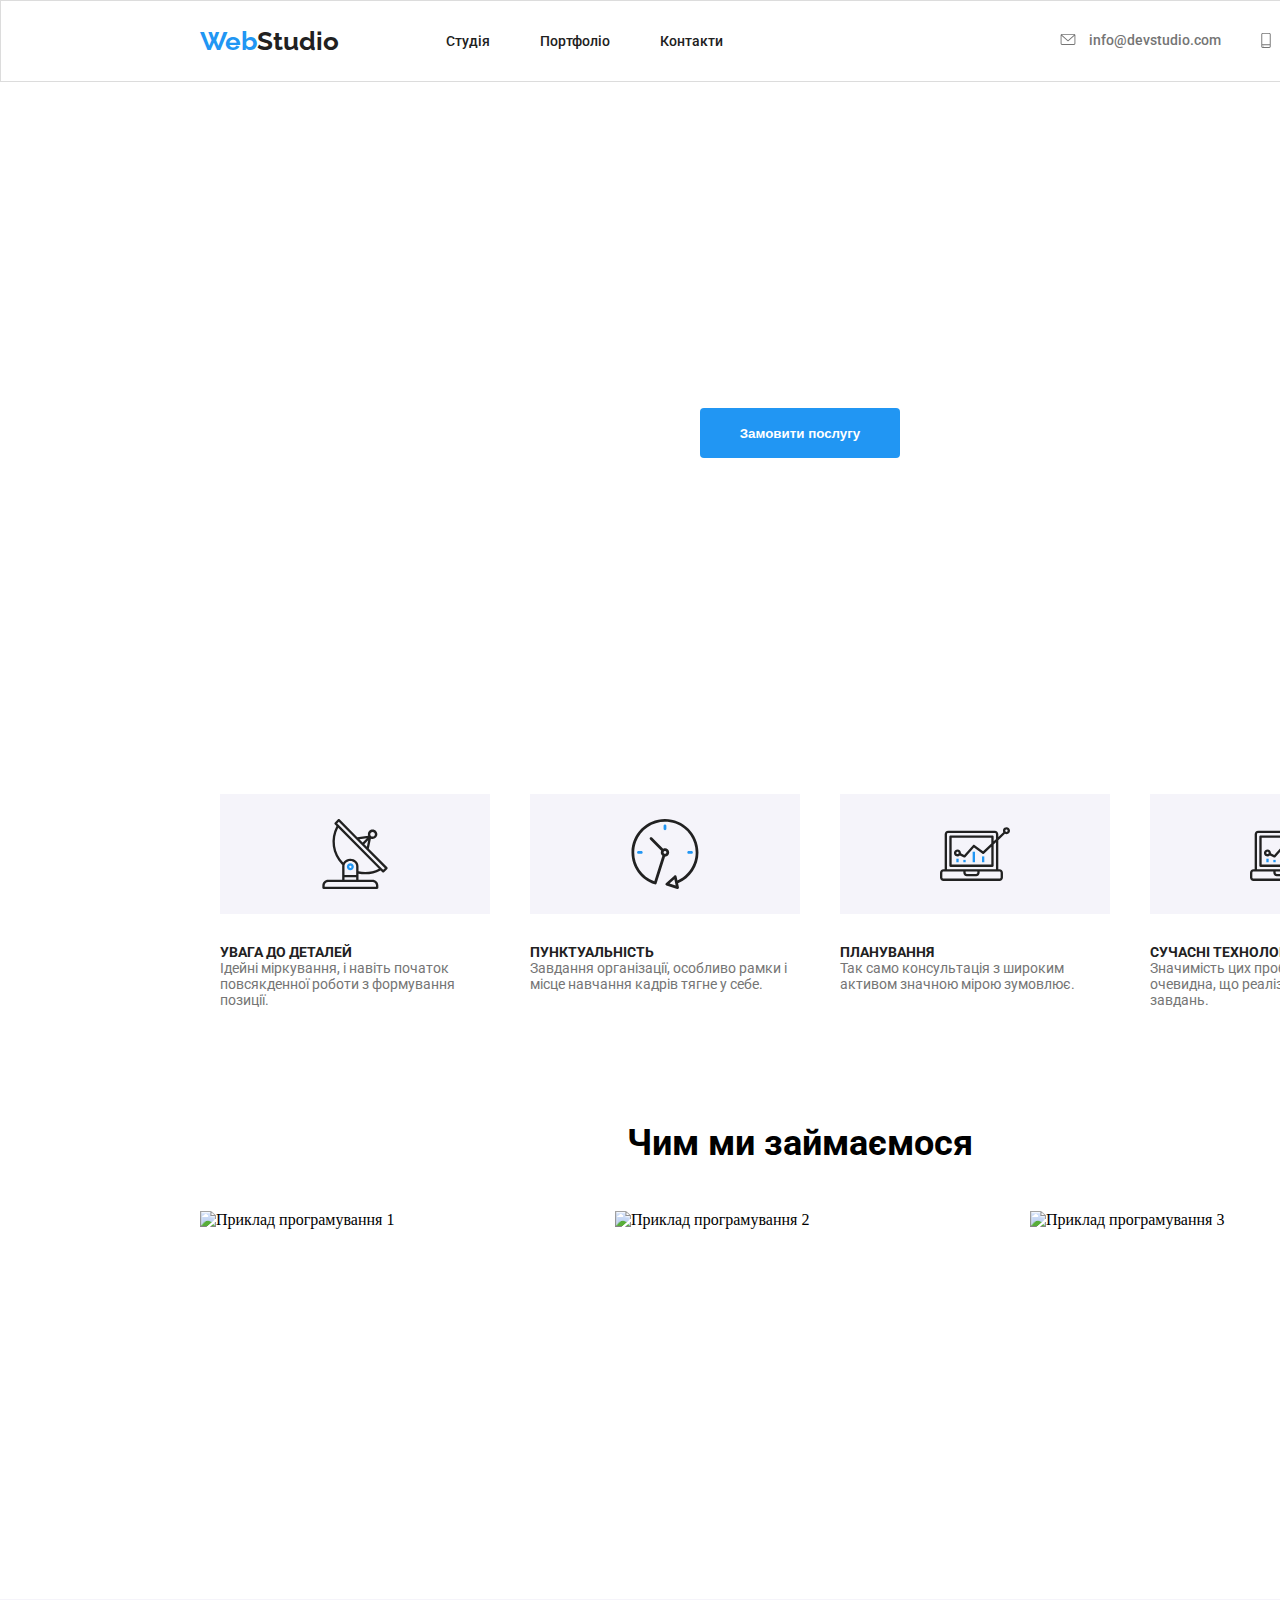
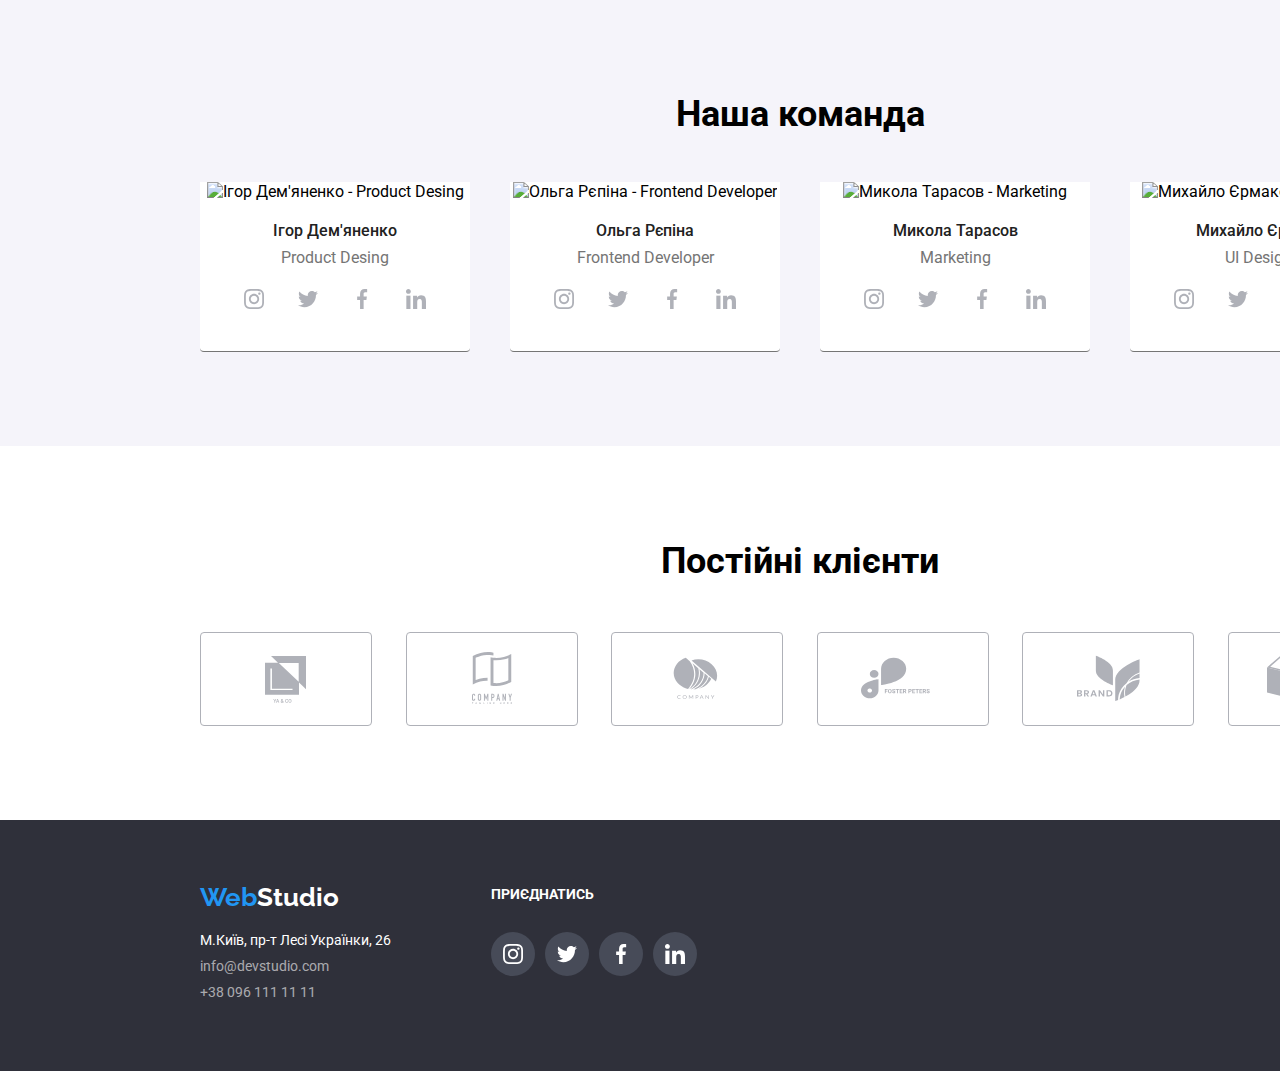
==== index.html @ a442bfc6 "add svg icon" ====
<!DOCTYPE html>
<html lang="en">
<head>
    <meta charset="UTF-8">
    <meta name="viewport" content="width=device-width, initial-scale=1.0">
    <link rel="stylesheet" href="./css/style.css">
    <title>Головна</title>
</head>
<body>
    <header>
        <div class="container">
            <a href="./index.html" class="logo">
                <span>Web</span>Studio
            </a>
            <nav class="nav">
                <ul >
                    <li>
                        <a href="./index.html">Студія</a>
                    </li>
                    <li>
                        <a href="./portfolio.html">Портфоліо</a>
                    </li>
                    <li>
                        <a href="#">Контакти</a>
                    </li>
                </ul>
            </nav>
            <ul class="contact">
                <li>
                    <a href="mailto:info@devstudio.com">
                        <img src="./images/contact/email.svg" alt="email" class="email">
                        info@devstudio.com</a>
                </li>
                <li>
                    <a href="tel:+380961111111">
                    <img src="./images/contact/smartphone.svg" alt="smartphone" class="phone">
                    +38 096 111 11 11</a></li>
            </ul>
        </div>
    </header>
    <main>
        <section class="section head">
            <div class="container">
                <h1>ЕФЕКТИВНІ РІШЕННЯ ДЛЯ ВАШОГО БІЗНЕСУ</h1>
                <button type="button" aria-label="Замовити послугу" class="button">Замовити послугу</button>
            </div>
        </section>
        <section class="info section">
            <div class="features container">
                <ul>
                    <li>
                        <div class="future-img">
                            <img src="./images/feature/antenna.svg" alt="antenna">
                        </div>
                        <h3>УВАГА ДО ДЕТАЛЕЙ</h3>
                        <p>Ідейні міркування, і навіть початок повсякденної роботи з формування позиції.</p>
                    </li>
                    <li>
                        <div class="future-img">
                            <img src="./images/feature/clock.svg" alt="clock">
                        </div>
                        <h3>ПУНКТУАЛЬНІСТЬ</h3>
                        <p>Завдання організації, особливо рамки і місце навчання кадрів тягне у себе.</p>
                    </li>
                    <li>
                        <div class="future-img">
                            <img src="./images/feature/diagram.svg" alt="diagram">
                        </div>
                        <h3>ПЛАНУВАННЯ</h3>
                        <p>Так само консультація з широким активом значною мірою зумовлює.</p>
                    </li>
                    <li>
                        <div class="future-img">
                            <img src="./images/feature/diagram.svg" alt="diagram">
                        </div>
                        <h3>СУЧАСНІ ТЕХНОЛОГІЇ</h3>
                        <p>Значимість цих проблем настільки очевидна, що реалізація планових завдань.</p>
                    </li>
                </ul>
            </div>
            <h2 class="images-h2">Чим ми займаємося</h2>
            <div class="container images">
                <img src="./images/programing/image1.png" alt="Приклад програмування 1" width="300px">
                <img src="./images/programing/image2.png" alt="Приклад програмування 2" width="300px">
                <img src="./images/programing/image3.png" alt="Приклад програмування 3" width="300px">  
            </div>
        </section>
        <section class="team section">
            <h2>Наша команда</h2>
            <div class="cart container">
                <article>
                    <img src="./images/staff/image1.png" alt="Ігор Дем'яненко - Product Desing" width="150px">
                    <div class="backdown">
                        <h3>Ігор Дем'яненко</h3>
                        <p>Product Desing</p>
                        <div class="social">
                            <a href="#"><img src="./images/social/instagram.svg" alt="instagram"></a>
                            <a href="#"><img src="./images/social/twitter.svg" alt="twitter"></a>
                            <a href="#"><img src="./images/social/facebook.svg" alt="facebook"></a>
                            <a href="#"><img src="./images/social/linkedin.svg" alt="linkedin"></a>
                        </div>
                    </div>
                </article>
                <article>
                    <img src="./images/staff/image2.png" alt="Ольга Рєпіна - Frontend Developer" width="150px">
                    <div class="backdown">
                        <h3>Ольга Рєпіна</h3>
                        <p>Frontend Developer</p>
                        <div class="social">
                            <a href="#"><img src="./images/social/instagram.svg" alt="instagram"></a>
                            <a href="#"><img src="./images/social/twitter.svg" alt="twitter"></a>
                            <a href="#"><img src="./images/social/facebook.svg" alt="facebook"></a>
                            <a href="#"><img src="./images/social/linkedin.svg" alt="linkedin"></a>
                        </div>
                    </div>
                </article>
                <article>
                    <img src="./images/staff/image3.png" alt="Микола Тарасов - Marketing" width="150px">
                    <div class="backdown">
                        <h3>Микола Тарасов</h3>
                        <p>Marketing</p>
                        <div class="social">
                            <a href="#"><img src="./images/social/instagram.svg" alt="instagram"></a>
                            <a href="#"><img src="./images/social/twitter.svg" alt="twitter"></a>
                            <a href="#"><img src="./images/social/facebook.svg" alt="facebook"></a>
                            <a href="#"><img src="./images/social/linkedin.svg" alt="linkedin"></a>
                        </div>
                    </div>
                </article>
                <article>
                    <img src="./images/staff/image4.png" alt="Михайло Єрмаков - UI Designer" width="150px">
                    <div class="backdown">
                        <h3>Михайло Єрмаков</h3>
                        <p>UI Designer</p>
                        <div class="social">
                            <a href="#"><img src="./images/social/instagram.svg" alt="instagram"></a>
                            <a href="#"><img src="./images/social/twitter.svg" alt="twitter"></a>
                            <a href="#"><img src="./images/social/facebook.svg" alt="facebook"></a>
                            <a href="#"><img src="./images/social/linkedin.svg" alt="linkedin"></a>
                        </div>
                    </div>
                </article>
            </div>
        </section>    
        <section class="section">
            <div class="container regular-customer">
                <h2>Постійні клієнти</h2>
                <div class="regular-customer-img">
                    <img src="./images/regular-customer/Logo1.svg" alt="logo 1">
                    <img src="./images/regular-customer/Logo2.svg" alt="logo 2">
                    <img src="./images/regular-customer/Logo3.svg" alt="logo 3">
                    <img src="./images/regular-customer/Logo4.svg" alt="logo 4">
                    <img src="./images/regular-customer/Logo5.svg" alt="logo 5">
                    <img src="./images/regular-customer/Logo6.svg" alt="logo 6">
                </div>
            </div>
        </section>
    </main>
    <footer>
        <div class="container footer-info f-flex">
            <div class="address">
                <div class="full-logo">
                    <a href="#" class="logo">
                        <span>Web</span>Studio
                    </a>
                </div>
                <div class="footer-contact">
                    <address>
                        <p>М.Київ, пр-т Лесі Українки, 26</p>
                    </address>
                    <p><a href="mailto:info@devstudio.com">info@devstudio.com</a></p>
                    <p><a href="tel:+380961111111">+38 096 111 11 11</a></p>
                </div>
            </div>
            <div class="f-social">
                <h3>ПРИЄДНАТИСЬ</h3>
                <div class="f-social-img">
                    <a href="#"><img src="./images/social/instagram.svg" alt="instagram"></a>
                    <a href="#"><img src="./images/social/twitter.svg" alt="twitter"></a>
                    <a href="#"><img src="./images/social/facebook.svg" alt="facebook"></a>
                    <a href="#"><img src="./images/social/linkedin.svg" alt="linkedin"></a>
                </div>
            </div>
        </div>
    </footer>
</body>
</html>
---- css/style.css ----
@import url('https://fonts.googleapis.com/css2?family=Raleway:ital,wght@0,100..900;1,100..900&display=swap');
@import url('https://fonts.googleapis.com/css2?family=Raleway:ital,wght@0,100..900;1,100..900&family=Roboto:ital,wght@0,100;0,300;0,400;0,500;0,700;0,900;1,100;1,300;1,400;1,500;1,700;1,900&display=swap');

* {
    margin: 0;
}

body {
    width: 1600px;
}


.container {
    max-width: 1200px;
    padding-left: 15px;
    padding-right: 15px;
    margin-left: auto;
    margin-right: auto;
}

.section {
    padding: 94px 0;
}

header {
    border: 1px solid gainsboro;
}

header .container {
    display: flex;
    height: 80px;
    align-items: center;
    justify-content: space-between;
}

header ul {
    list-style: none;
    display: flex;
}

.logo {
    font-size: 26px;
    font-family: Raleway;
    font-weight: 700;
    color: #212121;
}

.logo span {
    color: #2196F3;
}

header a, .logo, footer a {
    text-decoration: none;
}

.nav {
    margin-right: 100px;
}

.nav, .contact {
    font-family: Roboto;
    font-weight: 500;
    font-size: 14px;
}

.nav ul {
    padding: 0;
}

.nav li {
    margin-right: 50px;
}

.nav a {
   color: #212121;
}

.nav a:hover, .contact a:hover {
    color: #2196F3;
}

.contact li {
    margin-left: 40px;
}

.contact a {
    color: #757575;
}

.email {
    width: 16px;
    height: 12px;
}

.phone {
    width: 10px;
    height: 16px;
}

.contact a img {
    margin-right: 10px;
}

.contact a:hover img {
    filter: invert(42%) sepia(100%) saturate(620%) hue-rotate(183deg) brightness(96%) contrast(92%);
}


.head {
    font-family: Roboto;
    color: #FFFFFF;
    display: flex;
    text-align: center;
    justify-content: center;
    padding: 188px;
    background-image: url('/Trotsiuk-Andriy-IPZ-33/images/bg/bg-header.svg');
    background-size: cover; /* Або contain, щоб підлаштувати зображення під контейнер */
    background-position: center; /* Вирівнювання фону по центру */
    background-repeat: no-repeat; /* Щоб зображення не повторювалося */
}

.future-img {
    display: flex;
    background-color: #F5F4FA;
    width: 270px;
    height: 120px;
    justify-content: center;
    align-items: center;
    margin-bottom: 30px;
}

.future-img img {
    width: 70px;
    height: 70px;
}

.head h1 {
    font-size: 44px;
    font-weight: 900;
    padding: 0 240px;
}

.button {
    background-color: #2196F3;
    color: #FFFFFF;
    border: 0;
    border-radius: 4px;
    width: 200px;
    height: 50px;
    padding: 10px;
    font-weight: 700;
    margin: 34px 0;
}

.features {
    padding-bottom: 94px;
    font-family: Roboto;
}

.features h3 {
    font-weight: 700;
    font-size: 14px;
    color: #212121;
}

.features p {
    font-weight: 400;
    font-size: 14px;
    color: #757575;
}

.features ul {
    display: flex;
    justify-content: space-between;
    padding: 0;
}

.features li {
    margin: 20px;
}

.features li {
    list-style: none;
}

.images {
    display: flex;
    justify-content: space-between;
    padding: 0 40px;
}
.images img {
    width: 370px;
    height: 294px;
}

.images-h2, .team h2 {
    text-align: center;
    font-family: Roboto;
    font-weight: 700;
    font-size: 36px;
    margin-bottom: 47px;
}

.team {
    background-color: #F5F4FA; 
}

.team h2 {
    padding-bottom: px;
}

.cart {
    font-family: Roboto;
    font-size: 16px;
    display: flex;
    justify-content: space-between;
}

.cart article {
    border-bottom: 1px solid #757575;
    width: 270px;
    text-align: center;
    font-family: 'Roboto';
    background: #FFFFFF;
    border-radius:  0 0 4px 4px;
}

.cart img {
    width: 270px;
    height: 260px;
}

.cart h3 {
    font-weight: 500;
    font-size: 16px;
    color: #212121;
    padding-bottom: 8px;
}

.cart p {
    font-size: 16px;
    color: #757575;
    font-weight: 400;
}

.cart .backdown {
    padding: 20px;
}

.social {
    display: flex;
    gap: 10px; /* Відстань між іконками */
    justify-content: center; /* Вирівнювання по центру */
    align-items: center; /* Вирівнювання по вертикалі */
    margin: 10px 0; /* Відступ зверху */
}

.social a {
    display: inline-block;
    width: 44px; /* Ширина іконки */
    height: 44px; /* Висота іконки */
    border-radius: 50%; /* Закруглені кути для круглої форми */
    display: flex;
    justify-content: center;
    align-items: center;
}

.social a img {
    width: 20px; 
    height: 20px;
}

.social a:hover {
    background-color: #007acc; /* Зміна кольору фону при наведенні */
    opacity: 0.8; /* Прозорість при наведенні */
}

.social a:hover img {
    filter: brightness(0) invert(1);
}


.regular-customer h2 {
    text-align: center;
    font-size: 36px;
    font-family: Roboto;
    font-weight: 700;
    margin-bottom: 50px;
}

.regular-customer-img {
    display: flex;
    justify-content: space-between;
}

.regular-customer-img img:hover {
    border: 1px solid #2196F3;
    filter: invert(42%) sepia(100%) saturate(620%) hue-rotate(183deg) brightness(96%) contrast(92%);
}

.regular-customer-img img {
    width: 106px;
    height: 60px;
    padding: 16px 32px;
    border: 1px solid #AFB1B8;
    border-radius: 4px;
}

.p-main .filters {
    display: flex;
    justify-content: center;
    padding-bottom: 34px;
}


.p-main .container article img {
    width: 370px;
    height: 294px;
}

.p-main .container article {
    border: 1px solid black;
    width: 370px;
    height: 404px;
    font-family: 'Roboto';

}

.text-cont h3 {
    font-weight: 700;
    font-size: 18px;
    color: #212121;
    padding: 9px 0;
}

.text-cont p {
    font-weight: 400;
    font-size: 16px;
    color: #757575;
    padding: 7px 0;
}


.text-cont {
    padding: 18px;
    justify-content: center;
}


.p-main .section {
    display: grid;
    grid-template-columns: repeat(3, 1fr); /* 3 колонки */
    gap: 20px;
    padding: 10px; /* Відстань між елементами */
}

 .p-main .section article {
    background-color: #FFFFFF;
    border: 1px solid #ccc; /* Рамка для елементів */
    text-align: center; /* Центрування тексту */
    margin-top: 10px;
}

.filters button {
    font-family: 'Roboto';
    font-size: 16px;
    font-weight: 500;
    padding: 7px 20px;
    background-color: #F5F4FA;
    border-radius: 4px;
    cursor: pointer;
    border: 0px;
    margin: 0 8px;
}

.filters button:hover {
    background-color: #2196F3;
    color: #FFFFFF;
}

.p-main {
    padding: 94px 0;
}


footer {
    font-family: Roboto;
    background-color: #2F303A;
    height: 211px;
    padding: 20px 0;
}

footer .logo {
    color: #FFFFFF;
}

.full-logo {
    padding-bottom: 20px;
}

.footer-contact a, .footer-contact p {
    text-decoration: none;
    font-size: 14px;
    font-family: 'Roboto';
    font-weight: 400;
    font-style: normal;
}

.footer-contact p {
    color: #FFFFFF;
    padding-bottom: 10px;
}

.footer-contact a {
    color: #FFFFFF99;
    padding-bottom: 10px;
}

.footer-info {
    height: 100%;
    display: flex;
    flex-direction: row; /* Зміна на горизонтальне вирівнювання */
    align-items: center; /* Вирівнювання по вертикалі */
}

.address {
    display: flex;
    flex-direction: column;
    justify-content: center;
}

.f-social {
    margin-left: 100px;
}

.f-social h3 {
    color: #FFFFFF;
    font-family: Roboto;
    font-weight: 700;
    font-size: 14px;
}

.f-social-img {
    margin-left: 100px;
    display: flex;
    gap: 10px;
    margin: 10px 0;
    margin: 30px 0;
}

.f-social-img a {
    display: inline-block;
    width: 44px;
    height: 44px;
    border-radius: 50%;
    display: flex;
    justify-content: center;
    align-items: center;
    background-color: #474b58;
}

.f-social-img img {
    filter: brightness(0) invert(1);
}

.f-social-img a:hover {
    background-color: #2196F3;
}



/* #2196F3 */
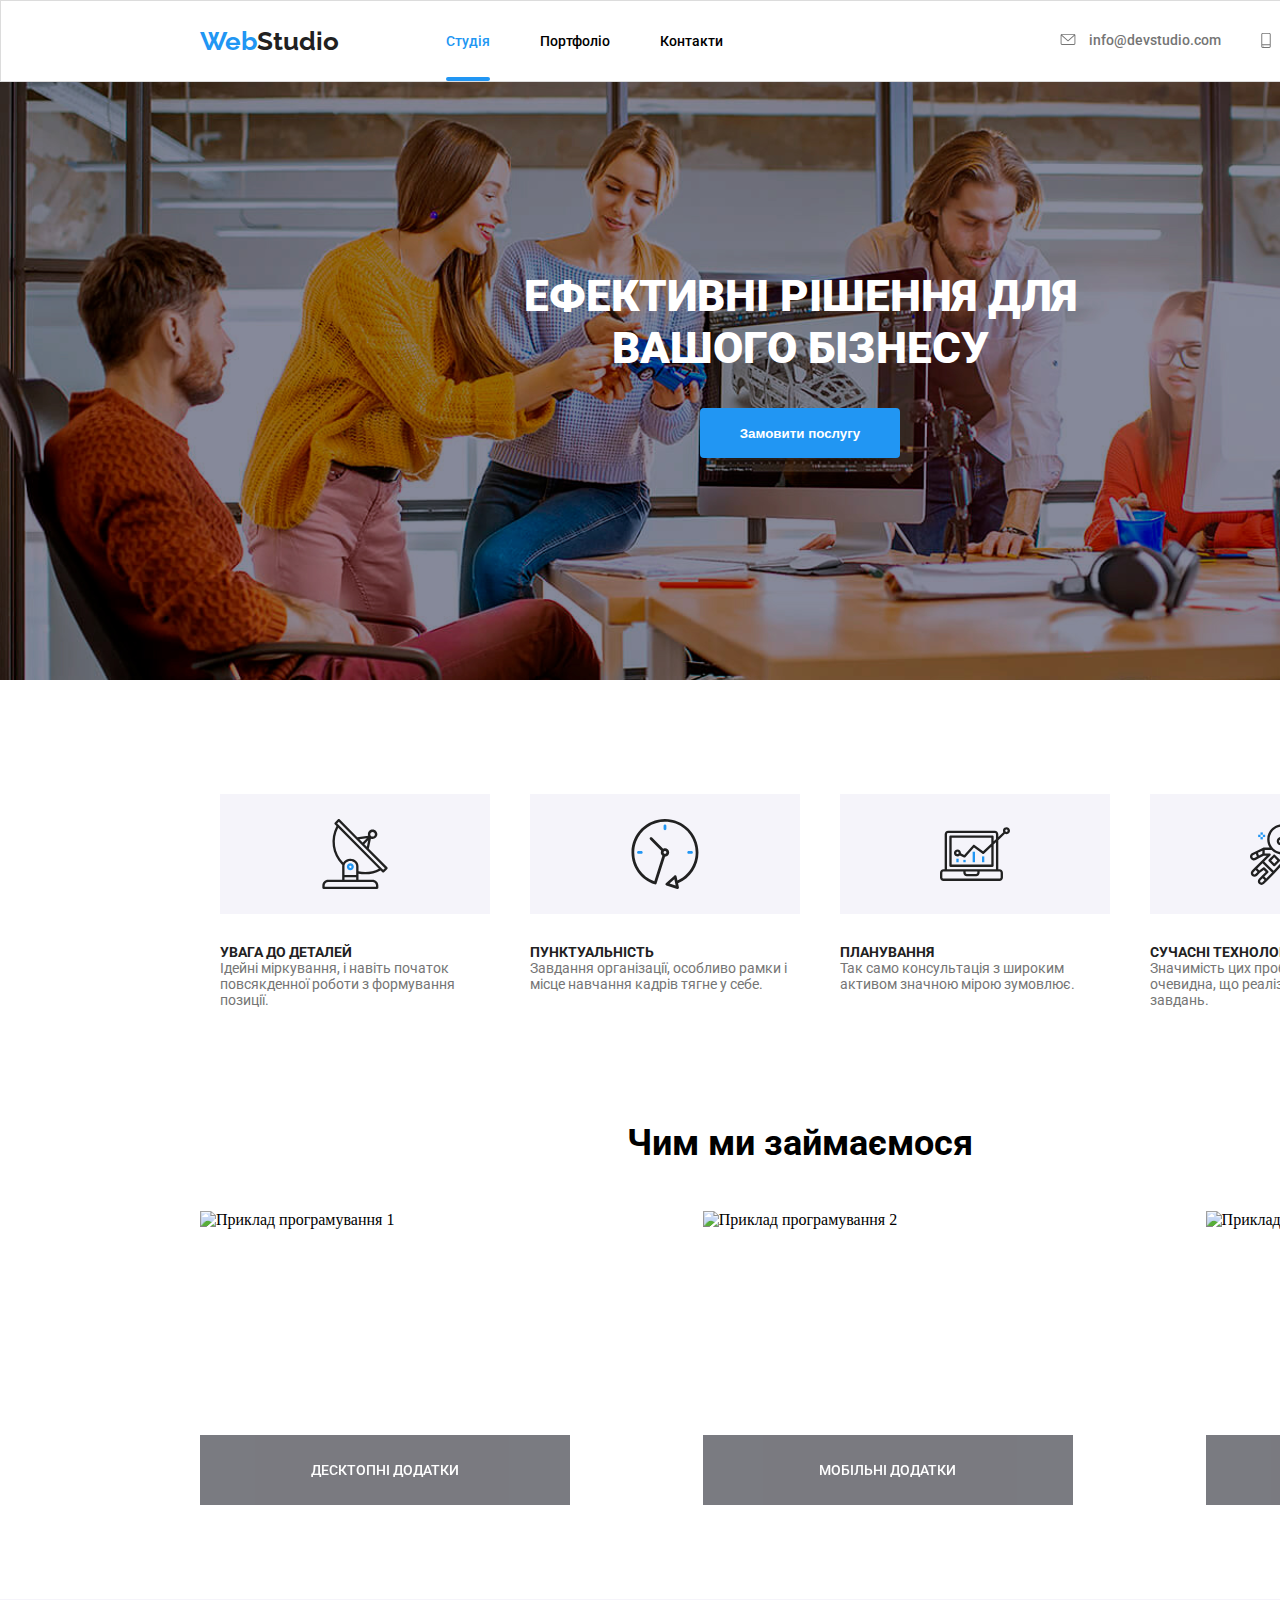
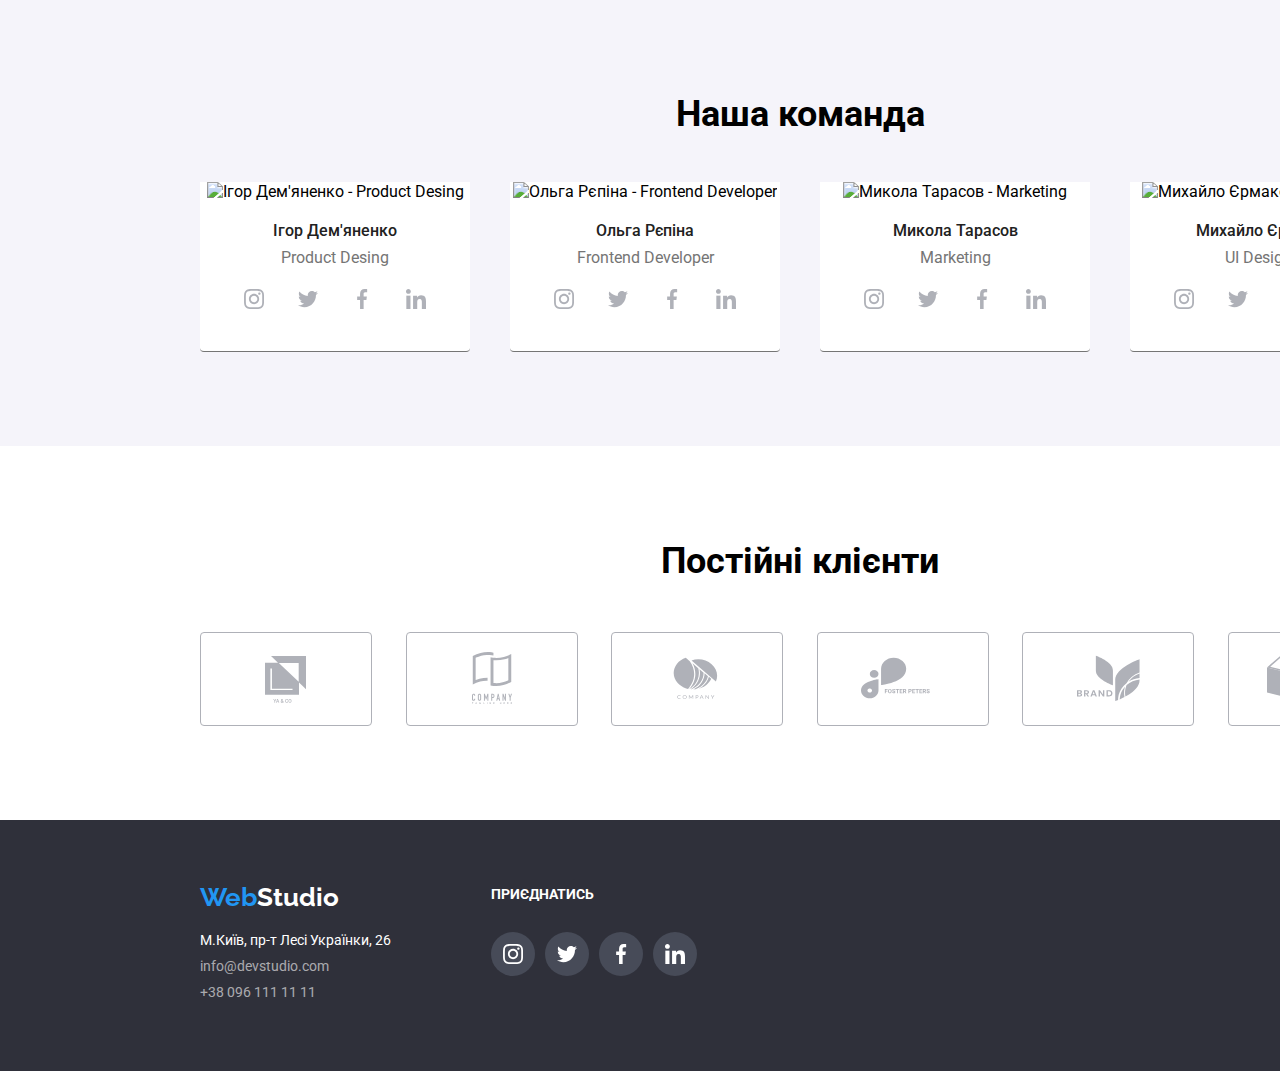
==== commit 4dadc50c: "add nav and our work position element" ====
--- a/index.html
+++ b/index.html
@@ -14,8 +14,8 @@
             </a>
             <nav class="nav">
                 <ul >
-                    <li>
-                        <a href="./index.html">Студія</a>
+                    <li class="active">
+                        <a href="./index.html" class="active">Студія</a>
                     </li>
                     <li>
                         <a href="./portfolio.html">Портфоліо</a>
@@ -42,9 +42,9 @@
         <section class="section head">
             <div class="container">
                 <h1>ЕФЕКТИВНІ РІШЕННЯ ДЛЯ ВАШОГО БІЗНЕСУ</h1>
-                <button type="button" aria-label="Замовити послугу" class="button">Замовити послугу</button>
+                <button type="button" aria-label="Замовити послугу" class="button" data-modal-open>Замовити послугу</button>
             </div>
-        </section>
+        </section>        
         <section class="info section">
             <div class="features container">
                 <ul>
@@ -71,7 +71,7 @@
                     </li>
                     <li>
                         <div class="future-img">
-                            <img src="./images/feature/diagram.svg" alt="diagram">
+                            <img src="./images/feature/astronaut.svg" alt="astronaut">
                         </div>
                         <h3>СУЧАСНІ ТЕХНОЛОГІЇ</h3>
                         <p>Значимість цих проблем настільки очевидна, що реалізація планових завдань.</p>
@@ -80,9 +80,18 @@
             </div>
             <h2 class="images-h2">Чим ми займаємося</h2>
             <div class="container images">
-                <img src="./images/programing/image1.png" alt="Приклад програмування 1" width="300px">
-                <img src="./images/programing/image2.png" alt="Приклад програмування 2" width="300px">
-                <img src="./images/programing/image3.png" alt="Приклад програмування 3" width="300px">  
+                <div class="our-work">
+                    <img src="./images/programing/image1.png" alt="Приклад програмування 1" width="300px">
+                    <h3>ДЕСКТОПНІ ДОДАТКИ</h3>
+                </div>
+                <div class="our-work">
+                    <img src="./images/programing/image2.png" alt="Приклад програмування 2" width="300px">
+                    <h3>МОБІЛЬНІ ДОДАТКИ</h3>
+                </div>
+                <div class="our-work">
+                    <img src="./images/programing/image3.png" alt="Приклад програмування 3" width="300px">  
+                    <h3>ДИЗАЙНЕРСЬКІ РІШЕННЯ</h3>
+                </div>
             </div>
         </section>
         <section class="team section">
--- a/css/style.css
+++ b/css/style.css
@@ -31,6 +31,7 @@
     height: 80px;
     align-items: center;
     justify-content: space-between;
+    
 }
 
 header ul {
@@ -105,39 +106,24 @@
     filter: invert(42%) sepia(100%) saturate(620%) hue-rotate(183deg) brightness(96%) contrast(92%);
 }
 
-
 .head {
-    font-family: Roboto;
-    color: #FFFFFF;
-    display: flex;
+    font-family: 'Roboto', sans-serif; 
+    color: #FFFFFF;
+    display: flex;
+    flex-direction: column;
+    align-items: center;
     text-align: center;
-    justify-content: center;
     padding: 188px;
-    background-image: url('/Trotsiuk-Andriy-IPZ-33/images/bg/bg-header.svg');
-    background-size: cover; /* Або contain, щоб підлаштувати зображення під контейнер */
-    background-position: center; /* Вирівнювання фону по центру */
-    background-repeat: no-repeat; /* Щоб зображення не повторювалося */
-}
-
-.future-img {
-    display: flex;
-    background-color: #F5F4FA;
-    width: 270px;
-    height: 120px;
-    justify-content: center;
-    align-items: center;
-    margin-bottom: 30px;
-}
-
-.future-img img {
-    width: 70px;
-    height: 70px;
+    background-image: url('/images/bg/bg-header.svg');
+    background-size: cover; 
+    background-position: center; 
+    background-repeat: no-repeat; 
 }
 
 .head h1 {
     font-size: 44px;
     font-weight: 900;
-    padding: 0 240px;
+    padding: 0 240px; 
 }
 
 .button {
@@ -150,6 +136,27 @@
     padding: 10px;
     font-weight: 700;
     margin: 34px 0;
+    cursor: pointer;
+    transition: background-color 250ms cubic-bezier(0.4, 0, 0.2, 1); 
+}
+
+.button:hover {
+    background-color: #1976D2; 
+}
+
+.future-img {
+    display: flex;
+    background-color: #F5F4FA;
+    width: 270px;
+    height: 120px;
+    justify-content: center;
+    align-items: center;
+    margin-bottom: 30px;
+}
+
+.future-img img {
+    width: 70px;
+    height: 70px;
 }
 
 .features {
@@ -191,6 +198,33 @@
 .images img {
     width: 370px;
     height: 294px;
+}
+
+.our-work {
+    position: relative;
+}
+
+.our-work img {
+    width: 100%;
+    display: block;
+}
+
+.our-work h3 {
+    position: absolute;
+    font-family: Roboto;
+    font-size: 14px;
+    font-weight: 500;
+    color: #FFFFFF;
+    background-color: #2F303ACC;
+    width: 370px;
+    height: 70px;
+    display: flex;
+    justify-content: center;
+    text-align: center;
+    align-items: center;
+    opacity: 0.8;
+    bottom: 0px;
+
 }
 
 .images-h2, .team h2 {
@@ -249,17 +283,17 @@
 
 .social {
     display: flex;
-    gap: 10px; /* Відстань між іконками */
-    justify-content: center; /* Вирівнювання по центру */
-    align-items: center; /* Вирівнювання по вертикалі */
-    margin: 10px 0; /* Відступ зверху */
+    gap: 10px; 
+    justify-content: center; 
+    align-items: center;
+    margin: 10px 0; 
 }
 
 .social a {
     display: inline-block;
-    width: 44px; /* Ширина іконки */
-    height: 44px; /* Висота іконки */
-    border-radius: 50%; /* Закруглені кути для круглої форми */
+    width: 44px; 
+    height: 44px; 
+    border-radius: 50%;
     display: flex;
     justify-content: center;
     align-items: center;
@@ -291,6 +325,7 @@
 .regular-customer-img {
     display: flex;
     justify-content: space-between;
+    transition: all 250ms cubic-bezier(0.4, 0, 0.2, 1);
 }
 
 .regular-customer-img img:hover {
@@ -343,7 +378,9 @@
 
 .text-cont {
     padding: 18px;
-    justify-content: center;
+    padding-left: 25px;
+    justify-content: center;
+    text-align: left;
 }
 
 
@@ -469,4 +506,34 @@
 
 
 
-/* #2196F3 */+/* #2196F3 */
+
+.nav {
+    position: relative;
+}
+
+.nav a {
+    position: relative;
+    color: #000; /* Колір тексту за замовчуванням */
+    transition: color 0.3s ease; /* Додаємо перехід для кольору тексту */
+}
+
+.nav a.active {
+    color: #2196F3;
+}
+
+.nav li.active a::after {
+    content: '';
+    position: absolute;
+    bottom: -32px; /* Відступ від тексту */
+    left: 0;
+    width: 100%;
+    height: 4px;
+    background: #2196F3; /* Колір підкреслення */
+    border-radius: 2px;
+    transition: width 0.3s ease, left 0.3s ease;
+}
+
+.nav li:not(.active) a:hover::after {
+    left: 0;
+}
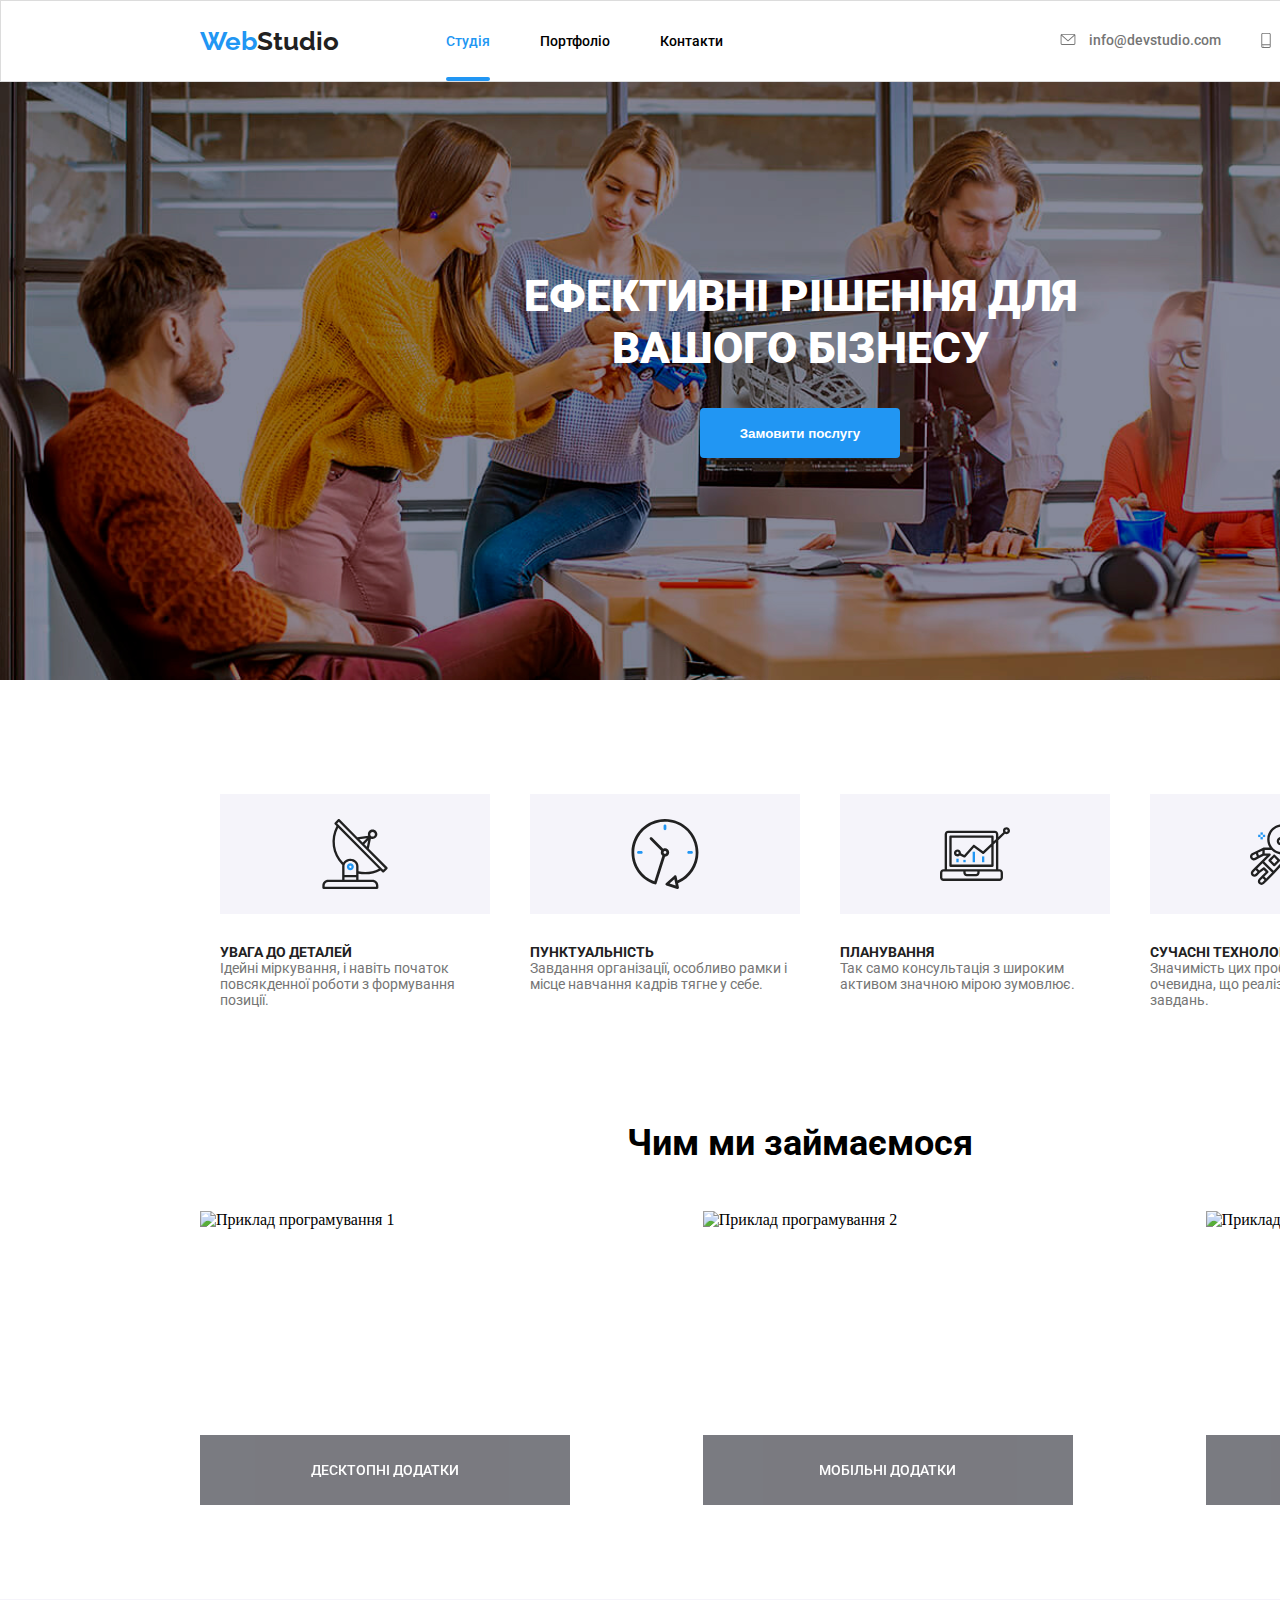
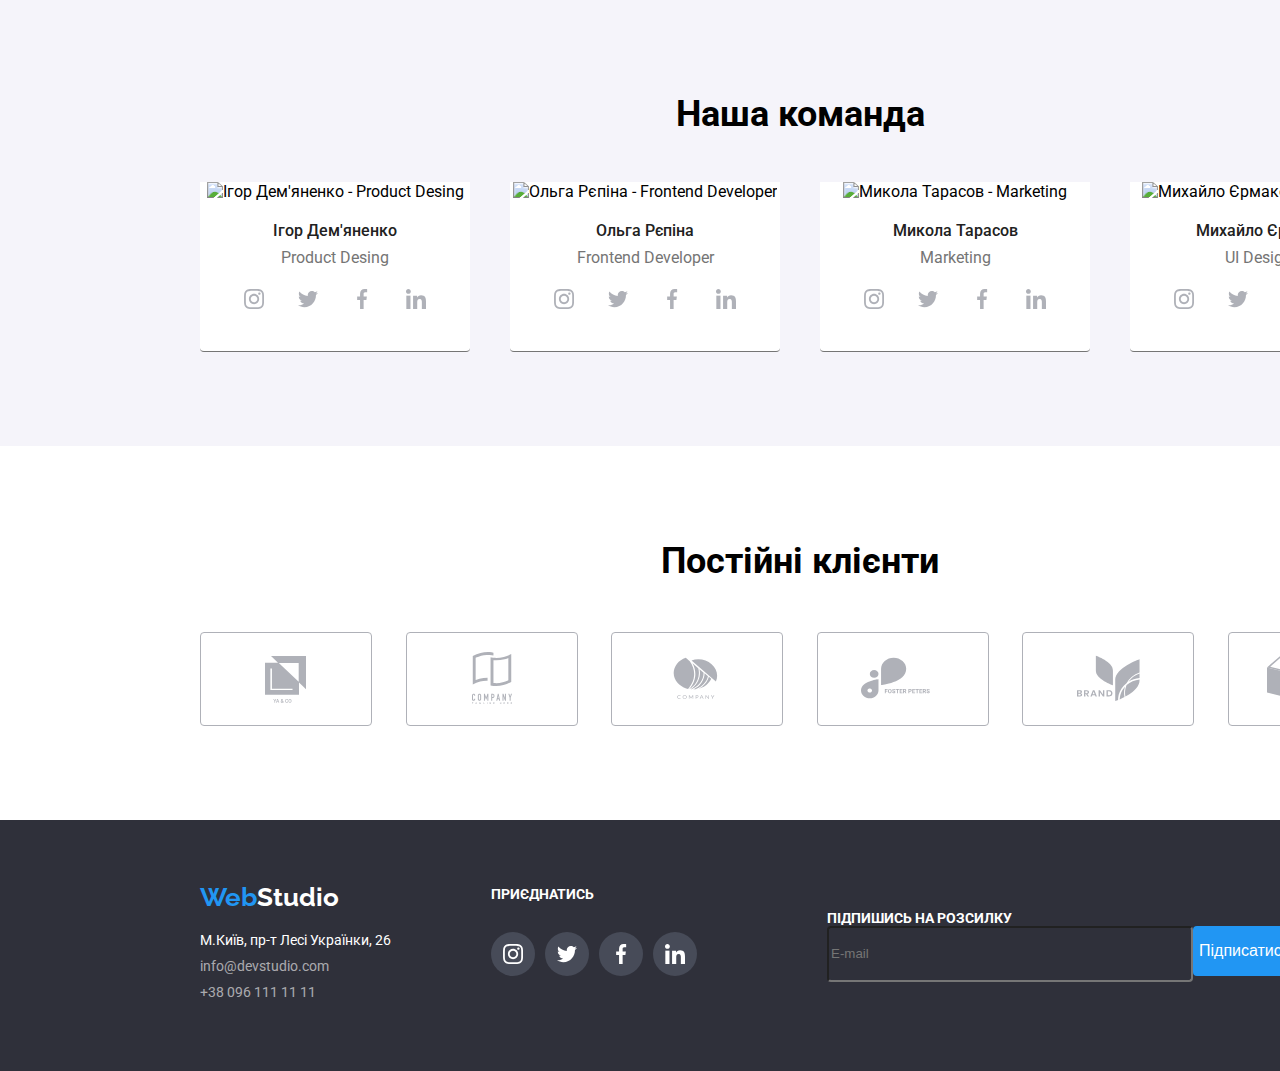
==== commit 6ad32f06: "add module icon style" ====
--- a/index.html
+++ b/index.html
@@ -43,6 +43,44 @@
             <div class="container">
                 <h1>ЕФЕКТИВНІ РІШЕННЯ ДЛЯ ВАШОГО БІЗНЕСУ</h1>
                 <button type="button" aria-label="Замовити послугу" class="button" data-modal-open>Замовити послугу</button>
+                <div class="backdrop is-hidden" data-modal>
+                    <div class="modal">
+                        <button type="button" class="modal__close-btn" data-modal-close>&times;</button>
+                        <form action="#" method="POST" class="request-form">
+                            <h2>Залиште свої дані, ми вам передзвонимо</h2>
+                    
+                            <label for="name">Ім'я</label>
+                            <div class="input-container">
+                                <img src="./images/modal/person.svg" alt="image name">
+                                <input type="text" id="name" name="user_name" placeholder="Введіть ваше ім'я" required>
+                            </div>
+                    
+                            <label for="email">Email</label>
+                            <div class="input-container">
+                                <img src="./images/modal/phone.svg" alt="image phone">
+                                <input type="tel" id="phone" name="user_phone" placeholder="+380123456789" required>
+                            </div>
+                    
+                            <label for="phone">Телефон</label>
+                            <div class="input-container">
+                                <img src="./images/modal/email.svg" alt="image email">
+                                <input type="email" id="email" name="user_email" placeholder="example@gmail.com" required>
+                            </div>
+                    
+                            <label for="message">Коментар</label>
+                            <textarea id="message" name="user_message" placeholder="Введіть текст" rows="4" required></textarea>
+
+                            <label id="check-box">
+                                <input type="checkbox" name="terms" id="terms" required>
+                                Погоджуюсь з розсилкою та приймаю <a href="#" class="custom-link">Умови договору</a>
+                            </label>
+                            <div class="button-send">
+                                <button type="submit">Відправити</button>
+                            </div>
+                    
+                        </form>
+                    </div>                    
+                  </div>
             </div>
         </section>        
         <section class="info section">
@@ -190,7 +228,20 @@
                     <a href="#"><img src="./images/social/linkedin.svg" alt="linkedin"></a>
                 </div>
             </div>
+            <div class="mailing">
+                <h3>ПІДПИШИСЬ НА РОЗСИЛКУ</h3>
+                <form action="#" class="f-mailing">
+                    <input type="email" class="f-email" name="user_email" placeholder="E-mail" required>
+                    <div class="button-footer">
+                        <button type="submit" class="submit-button">
+                            Підписатися
+                            <img src="./images/send/send.svg" alt="image send" class="send-icon">
+                        </button>
+                    </div>                    
+                </form>
+            </div>
         </div>
     </footer>
+    <script src="./js/modal.js"></script>
 </body>
 </html>
--- a/css/style.css
+++ b/css/style.css
@@ -118,6 +118,7 @@
     background-size: cover; 
     background-position: center; 
     background-repeat: no-repeat; 
+    position: relative;
 }
 
 .head h1 {
@@ -525,11 +526,11 @@
 .nav li.active a::after {
     content: '';
     position: absolute;
-    bottom: -32px; /* Відступ від тексту */
+    bottom: -32px; 
     left: 0;
     width: 100%;
     height: 4px;
-    background: #2196F3; /* Колір підкреслення */
+    background: #2196F3;
     border-radius: 2px;
     transition: width 0.3s ease, left 0.3s ease;
 }
@@ -537,3 +538,291 @@
 .nav li:not(.active) a:hover::after {
     left: 0;
 }
+
+.box {
+    position: relative;
+    overflow: hidden;
+}
+
+.overlay {
+    position: absolute;
+    top: 0;
+    left: 0;
+    width: 100%;
+    height: 100%;
+    transform: translateY(+100%);
+    transition: transform 250ms ease;
+    display: flex;
+    text-align: center;
+    align-items: center;
+    background-color: #2196F3E5;
+}
+
+.overlay p {
+    padding: 24px;
+    color: #FFFFFF;
+}
+
+.project:hover .box .overlay {
+    transform: translateX(0);
+}
+
+.text-cont {
+    position: relative;
+}
+
+.project:hover {
+    box-shadow: 0 10px 15px rgba(143, 139, 117, 0.9);
+    transition: box-shadow 0.3s ease-in-out;
+  }
+  
+/* Бекдроп */
+.backdrop {
+    position: fixed;
+    top: 0;
+    left: 0;
+    width: 100vw;
+    height: 100vh;
+    background-color: rgba(0, 0, 0, 0.5); /* Напівпрозорий темний фон */
+    display: flex;
+    align-items: center;
+    justify-content: center;
+    visibility: hidden;
+    opacity: 0;
+    pointer-events: none;
+    transition: opacity 0.3s ease;
+    z-index: 1000;
+  }
+  
+  /* Модальне вікно */
+  .modal {
+    position: relative;
+    max-width: 528px;
+    width: 90%;
+    height: 581px;
+    padding: 20px;
+    background-color: #fff;
+    border-radius: 8px;
+    transform: scale(0.8); /* Початковий стан для анімації */
+    transition: transform 0.3s ease, opacity 0.3s ease;
+    z-index: 1001;
+  }
+  
+  /* Кнопка закриття модального вікна */
+  .modal__close-btn {
+    position: absolute;
+    top: 10px;
+    right: 10px;
+    background: none;
+    border: none;
+    font-size: 1.5rem;
+    cursor: pointer;
+  }
+  
+  /* Видимість бекдропа та модального вікна */
+  .backdrop:not(.is-hidden) {
+    visibility: visible;
+    opacity: 1;
+    pointer-events: auto;
+  }
+  
+  .backdrop:not(.is-hidden) .modal {
+    transform: scale(1); /* Масштабування при появі */
+    opacity: 1;
+  }
+
+
+
+/* Бекдроп */
+.backdrop {
+    position: fixed;
+    top: 0;
+    left: 0;
+    width: 100vw;
+    height: 100vh;
+    background-color: rgba(0, 0, 0, 0.5);
+    display: flex;
+    align-items: center;
+    justify-content: center;
+    z-index: 1000;
+}
+  
+  /* Модальне вікно */
+.modal {
+    position: relative;
+    max-width: 448px;
+    width: 90%;
+    padding: 40px;
+    background-color: #fff;
+    border-radius: 8px;
+    z-index: 1001;
+    transform: scale(0.8);
+    transition: transform 0.3s ease, opacity 0.3s ease;
+    color: #212121;
+    text-align: left;
+    font-family: Roboto;
+    justify-content: center;
+    height: 541px;
+}
+
+.input-container {
+    position: relative;
+    display: flex;
+    align-items: center;
+}
+
+.input-container img {
+    position: absolute;
+    top: 16px;
+    left: 10px; /* Відстань від лівого краю контейнера */
+    width: 18px; /* Ширина зображення */
+    height: 18px; /* Висота зображення */
+}
+
+#name, #email, #phone {
+    padding-left: 35px;
+    width: 100%;
+    box-sizing: border-box; 
+}
+
+.input-container input:focus, #message:focus {
+   border: 1px solid #2196F3;
+   outline: none;
+}
+
+.custom-link {
+    color: #2196F3;
+}
+
+  .modal h2 {
+    text-align: center;
+    font-size: 20px;
+    font-weight: 700;
+  }
+
+  .modal label {
+    font-size: 12px;
+    color: #757575;
+  }
+  
+  /* Закриття модального вікна */
+  .modal__close-btn {
+    position: absolute;
+    top: 10px;
+    right: 10px;
+    background: none;
+    border: none;
+    font-size: 1.5rem;
+    cursor: pointer;
+  }
+  
+  /* Форма заявки */
+  .request-form {
+    display: flex;
+    flex-direction: column;
+  }
+  
+  .request-form label {
+    margin-top: 10px;
+  }
+  
+  .request-form input,
+  .request-form textarea {
+    margin-top: 5px;
+    padding: 10px;
+    font-size: 1rem;
+    border: 1px solid #ccc;
+    border-radius: 4px;
+  }
+
+.request-form textarea {
+    resize: none;
+}
+  
+  .request-form input::placeholder,
+  .request-form textarea::placeholder {
+    color: #999;
+  }
+  
+  .request-form button {
+    margin-top: 15px;
+    padding: 10px;
+    font-size: 1rem;
+    color: #fff;
+    background-color: #007bff;
+    border: none;
+    border-radius: 4px;
+    cursor: pointer;
+    width: 200px;
+    height: 50px;
+    align-items: center;
+    justify-content: center;
+  }
+
+.request-form img {
+    width: 18px;
+    height: 18px;
+}
+
+#check-box {
+    font-size: 14px;
+    text-align: center;
+    padding: 20px 0;
+    font-weight: 400;
+}
+  
+#message {
+    height: 120px;
+}
+
+.button-send {
+    text-align: center;
+}
+
+.mailing {
+    font-family: Roboto;
+    margin-left: 130px;
+}
+
+.f-mailing {
+    font-family: Roboto;
+    display: flex;
+}
+
+.mailing h3 {
+    color: #FFFFFF;
+    font-size: 14px;
+    font-weight: 700;
+    align-items: center;
+}
+
+.mailing button {
+    display: flex;
+    align-items: center; 
+    border: none; 
+    background-color: #2196F3; 
+    color: #FFFFFF; 
+    font-size: 16px; 
+    cursor: pointer;
+    border-radius: 4px;
+    width: 200px;
+    height: 50px;
+    text-align: center;
+}
+
+.send-icon {
+    margin-left: 8px; 
+    width: 20px; 
+    height: 20px; 
+}
+
+
+.f-email {
+    width: 358px;
+    height: 50px;
+    background-color: #2F303A;
+    border-radius: 4px;
+    color: #FFFFFF;
+}
+
+
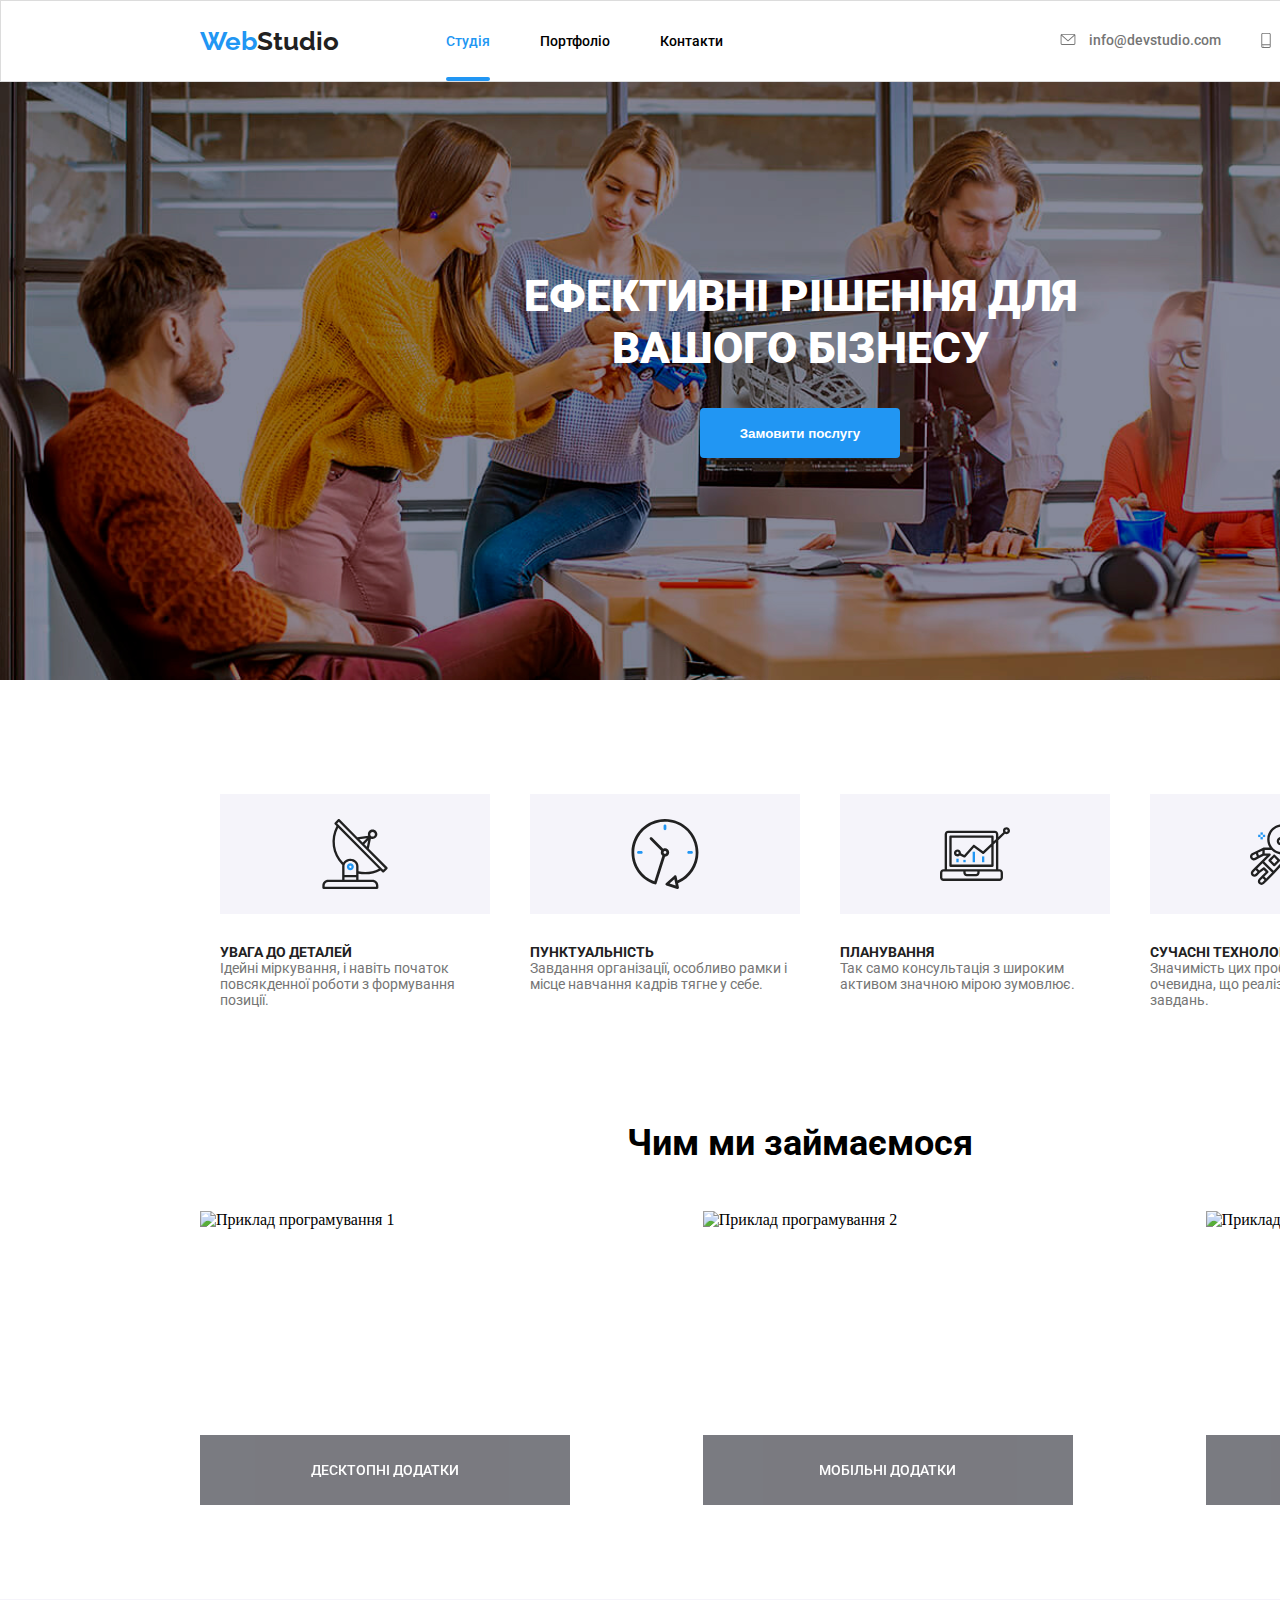
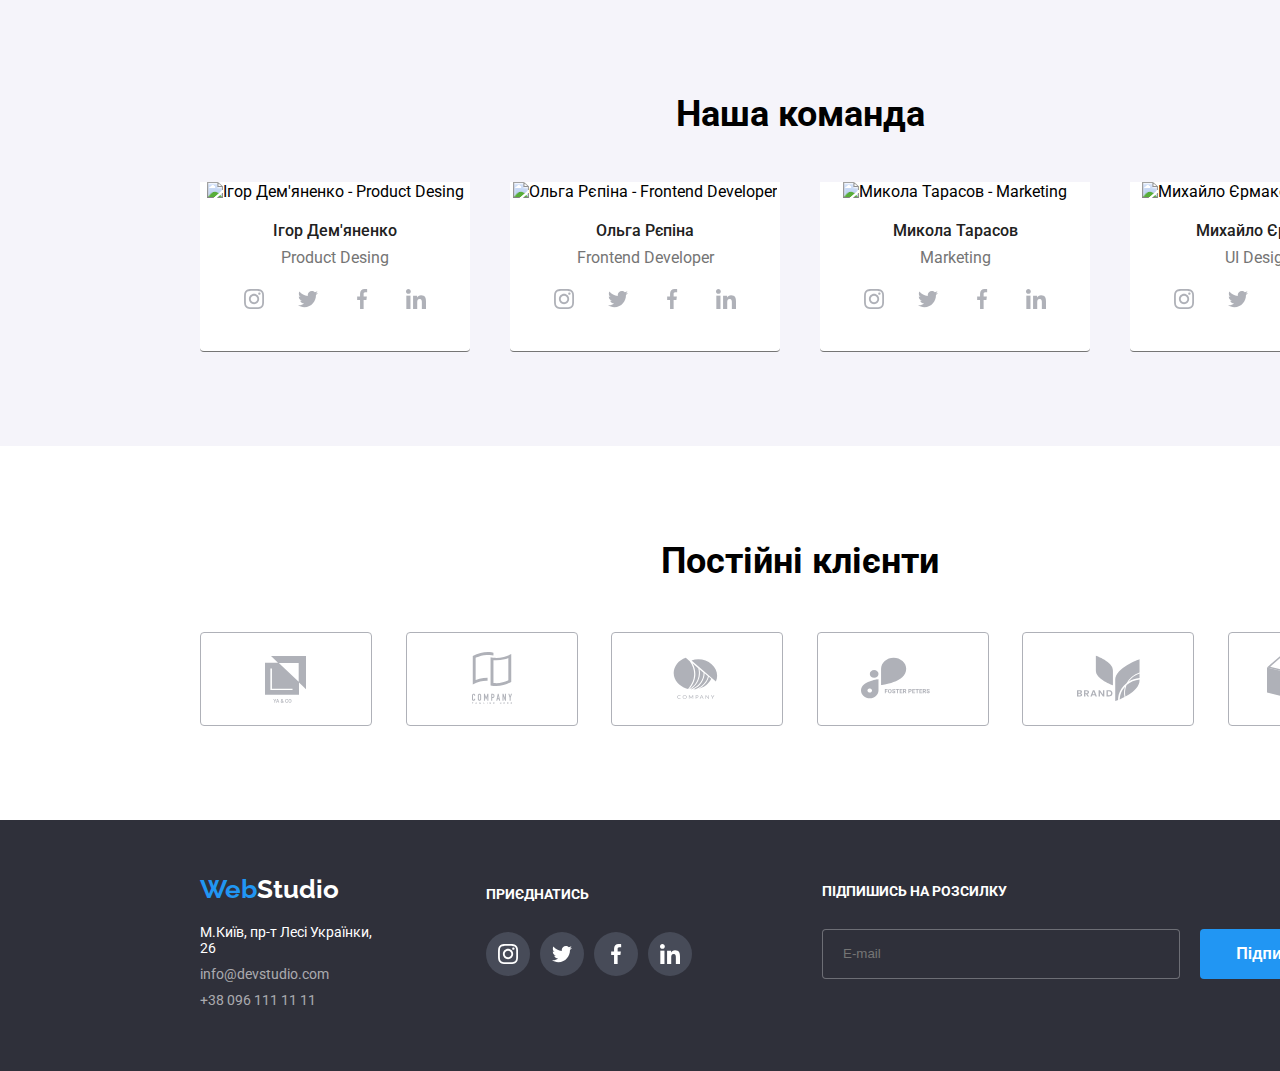
==== commit c4bdd66a: "fixed bug" ====
--- a/index.html
+++ b/index.html
@@ -244,4 +244,4 @@
     </footer>
     <script src="./js/modal.js"></script>
 </body>
-</html>
+</html>--- a/css/style.css
+++ b/css/style.css
@@ -787,6 +787,8 @@
 .f-mailing {
     font-family: Roboto;
     display: flex;
+    margin-bottom: 30px;
+    margin: 30px 0;
 }
 
 .mailing h3 {
@@ -808,6 +810,9 @@
     width: 200px;
     height: 50px;
     text-align: center;
+    justify-content: center;
+    margin-left: 20px;
+    font-weight: 700;
 }
 
 .send-icon {
@@ -818,11 +823,25 @@
 
 
 .f-email {
-    width: 358px;
-    height: 50px;
+    width: 316px;
+    height: 48px;
     background-color: #2F303A;
     border-radius: 4px;
     color: #FFFFFF;
-}
-
-
+    padding: 0 20px;
+    border: 1px solid #FFFFFF4D;
+}
+
+.f-email:focus {
+    outline: none;
+    border: 1px solid #FFFFFF;
+}
+
+
+
+
+
+
+
+
+
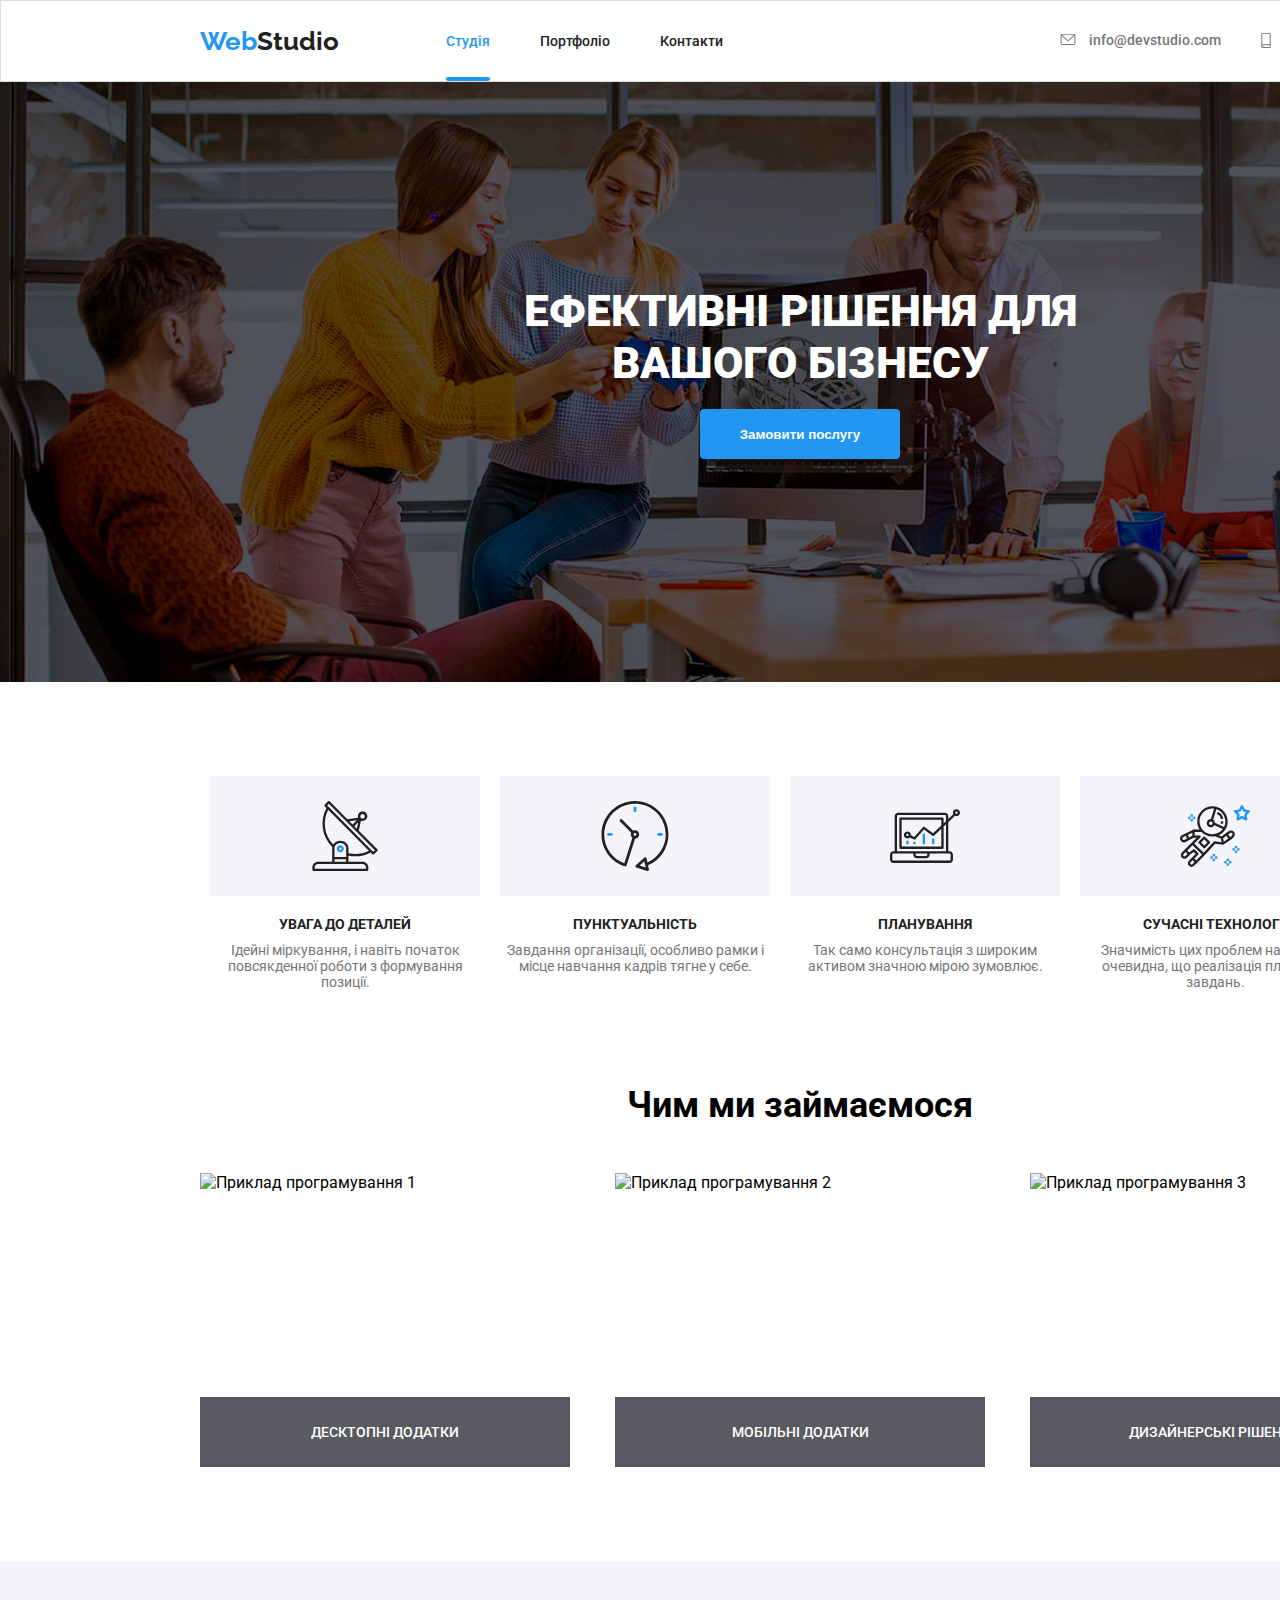
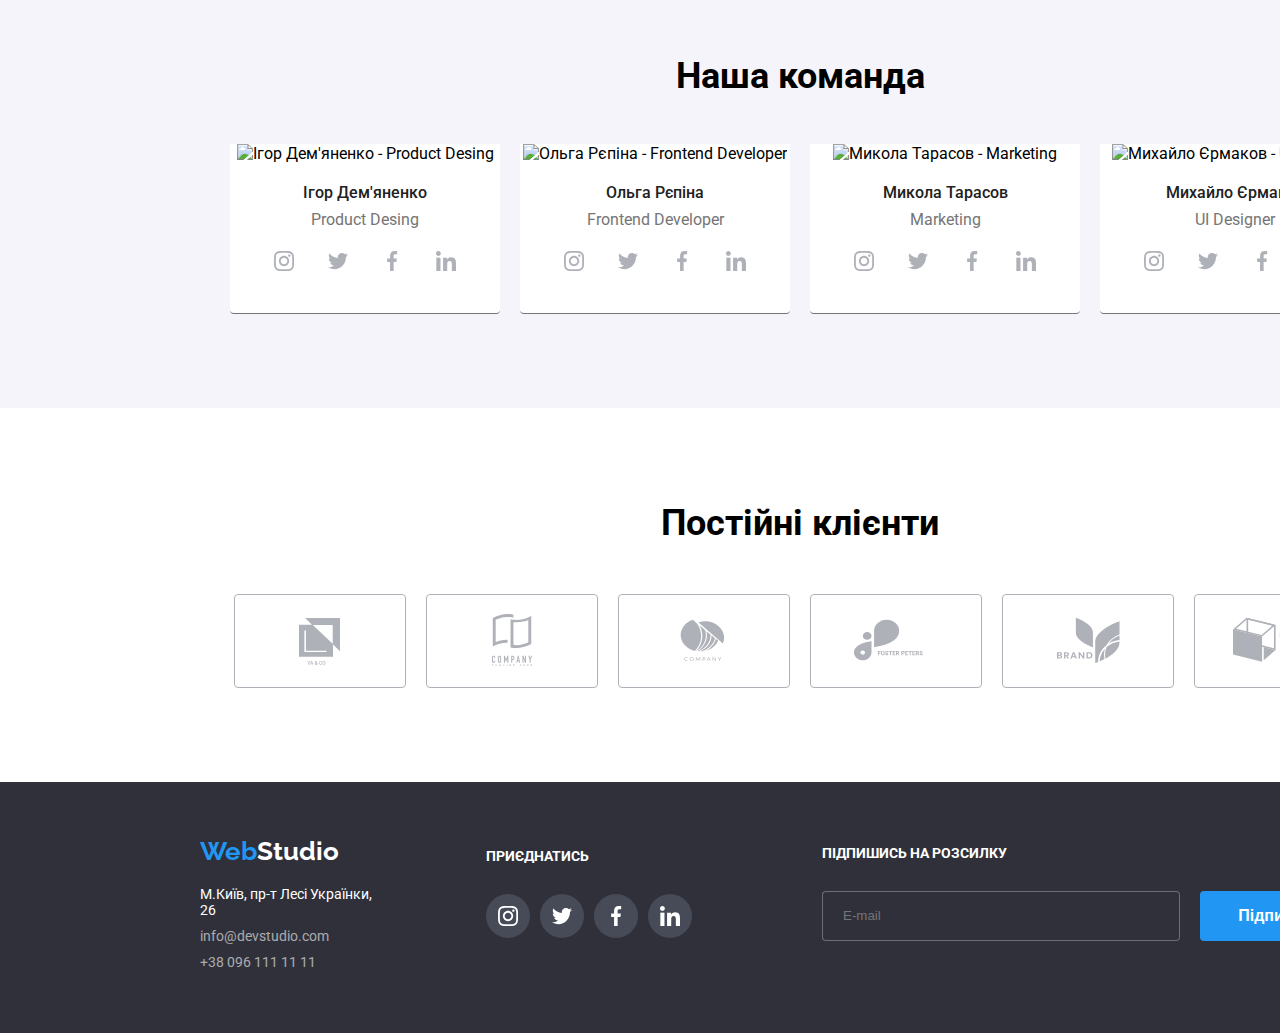
==== commit 6601dc0e: "finished lab-7 sccs structur files" ====
--- a/index.html
+++ b/index.html
@@ -3,245 +3,250 @@
 <head>
     <meta charset="UTF-8">
     <meta name="viewport" content="width=device-width, initial-scale=1.0">
-    <link rel="stylesheet" href="./css/style.css">
+    <link rel="stylesheet" href="./css/main.css">
     <title>Головна</title>
 </head>
 <body>
-    <header>
-        <div class="container">
-            <a href="./index.html" class="logo">
-                <span>Web</span>Studio
+    <header class="header">
+        <div class="header__container">
+            <a href="./index.html" class="header__logo">
+                <span class="header__logo-text">Web</span>Studio
             </a>
-            <nav class="nav">
-                <ul >
-                    <li class="active">
-                        <a href="./index.html" class="active">Студія</a>
-                    </li>
-                    <li>
-                        <a href="./portfolio.html">Портфоліо</a>
-                    </li>
-                    <li>
-                        <a href="#">Контакти</a>
+            <nav class="header__nav">
+                <ul class="header__nav-list">
+                    <li class="header__nav-item header__nav-item--active">
+                        <a href="./index.html" class="header__nav-link header__nav-link--active">Студія</a>
+                    </li>
+                    <li class="header__nav-item">
+                        <a href="./portfolio.html" class="header__nav-link">Портфоліо</a>
+                    </li>
+                    <li class="header__nav-item">
+                        <a href="#" class="header__nav-link">Контакти</a>
                     </li>
                 </ul>
             </nav>
-            <ul class="contact">
-                <li>
-                    <a href="mailto:info@devstudio.com">
-                        <img src="./images/contact/email.svg" alt="email" class="email">
-                        info@devstudio.com</a>
+            <ul class="header__contact">
+                <li class="header__contact-item">
+                    <a href="mailto:info@devstudio.com" class="header__contact-link">
+                        <img src="./images/contact/email.svg" alt="email" class="header__contact-email">
+                        info@devstudio.com
+                    </a>
                 </li>
-                <li>
-                    <a href="tel:+380961111111">
-                    <img src="./images/contact/smartphone.svg" alt="smartphone" class="phone">
-                    +38 096 111 11 11</a></li>
+                <li class="header__contact-item">
+                    <a href="tel:+380961111111" class="header__contact-link">
+                        <img src="./images/contact/smartphone.svg" alt="smartphone" class="header__contact-phone">
+                        +38 096 111 11 11
+                    </a>
+                </li>
             </ul>
         </div>
     </header>
-    <main>
-        <section class="section head">
-            <div class="container">
-                <h1>ЕФЕКТИВНІ РІШЕННЯ ДЛЯ ВАШОГО БІЗНЕСУ</h1>
-                <button type="button" aria-label="Замовити послугу" class="button" data-modal-open>Замовити послугу</button>
-                <div class="backdrop is-hidden" data-modal>
+    <main class="main-content">
+        <section class="main-content__section section-head">
+            <div class="section-head__container">
+                <h1 class="section-head__title">ЕФЕКТИВНІ РІШЕННЯ ДЛЯ ВАШОГО БІЗНЕСУ</h1>
+                <button type="button" aria-label="Замовити послугу" class="section-head__button button" data-modal-open>
+                    Замовити послугу
+                </button>
+                <div class="modal-backdrop modal-backdrop--hidden" data-modal>
                     <div class="modal">
                         <button type="button" class="modal__close-btn" data-modal-close>&times;</button>
-                        <form action="#" method="POST" class="request-form">
-                            <h2>Залиште свої дані, ми вам передзвонимо</h2>
-                    
-                            <label for="name">Ім'я</label>
-                            <div class="input-container">
-                                <img src="./images/modal/person.svg" alt="image name">
-                                <input type="text" id="name" name="user_name" placeholder="Введіть ваше ім'я" required>
-                            </div>
-                    
-                            <label for="email">Email</label>
-                            <div class="input-container">
-                                <img src="./images/modal/phone.svg" alt="image phone">
-                                <input type="tel" id="phone" name="user_phone" placeholder="+380123456789" required>
-                            </div>
-                    
-                            <label for="phone">Телефон</label>
-                            <div class="input-container">
-                                <img src="./images/modal/email.svg" alt="image email">
-                                <input type="email" id="email" name="user_email" placeholder="example@gmail.com" required>
-                            </div>
-                    
-                            <label for="message">Коментар</label>
-                            <textarea id="message" name="user_message" placeholder="Введіть текст" rows="4" required></textarea>
-
-                            <label id="check-box">
-                                <input type="checkbox" name="terms" id="terms" required>
-                                Погоджуюсь з розсилкою та приймаю <a href="#" class="custom-link">Умови договору</a>
+                        <form action="#" method="POST" class="modal__form request-form">
+                            <h2 class="request-form__title">Залиште свої дані, ми вам передзвонимо</h2>
+                            
+                            <label for="name" class="request-form__label">Ім'я</label>
+                            <div class="request-form__input-container">
+                                <img src="./images/modal/person.svg" alt="image name" class="request-form__icon">
+                                <input type="text" id="name" name="user_name" placeholder="Введіть ваше ім'я" required class="request-form__input">
+                            </div>
+                            
+                            <label for="phone" class="request-form__label">Телефон</label>
+                            <div class="request-form__input-container">
+                                <img src="./images/modal/phone.svg" alt="image phone" class="request-form__icon">
+                                <input type="tel" id="phone" name="user_phone" placeholder="+380123456789" required class="request-form__input">
+                            </div>
+                            
+                            <label for="email" class="request-form__label">Email</label>
+                            <div class="request-form__input-container">
+                                <img src="./images/modal/email.svg" alt="image email" class="request-form__icon">
+                                <input type="email" id="email" name="user_email" placeholder="example@gmail.com" required class="request-form__input">
+                            </div>
+                            
+                            <label for="message" class="request-form__label">Коментар</label>
+                            <textarea id="message" name="user_message" placeholder="Введіть текст" rows="4" required class="request-form__textarea"></textarea>
+    
+                            <label class="request-form__checkbox">
+                                <input type="checkbox" name="terms" id="terms" required class="request-form__checkbox-input">
+                                Погоджуюсь з розсилкою та приймаю 
+                                <a href="#" class="request-form__link">Умови договору</a>
                             </label>
-                            <div class="button-send">
-                                <button type="submit">Відправити</button>
-                            </div>
-                    
+                            <div class="request-form__button-container">
+                                <button type="submit" class="request-form__button">Відправити</button>
+                            </div>
                         </form>
                     </div>                    
-                  </div>
-            </div>
-        </section>        
-        <section class="info section">
-            <div class="features container">
-                <ul>
-                    <li>
-                        <div class="future-img">
-                            <img src="./images/feature/antenna.svg" alt="antenna">
-                        </div>
-                        <h3>УВАГА ДО ДЕТАЛЕЙ</h3>
-                        <p>Ідейні міркування, і навіть початок повсякденної роботи з формування позиції.</p>
-                    </li>
-                    <li>
-                        <div class="future-img">
-                            <img src="./images/feature/clock.svg" alt="clock">
-                        </div>
-                        <h3>ПУНКТУАЛЬНІСТЬ</h3>
-                        <p>Завдання організації, особливо рамки і місце навчання кадрів тягне у себе.</p>
-                    </li>
-                    <li>
-                        <div class="future-img">
-                            <img src="./images/feature/diagram.svg" alt="diagram">
-                        </div>
-                        <h3>ПЛАНУВАННЯ</h3>
-                        <p>Так само консультація з широким активом значною мірою зумовлює.</p>
-                    </li>
-                    <li>
-                        <div class="future-img">
-                            <img src="./images/feature/astronaut.svg" alt="astronaut">
-                        </div>
-                        <h3>СУЧАСНІ ТЕХНОЛОГІЇ</h3>
-                        <p>Значимість цих проблем настільки очевидна, що реалізація планових завдань.</p>
+                </div>
+            </div>
+        </section>  
+        <section class="info-section">
+            <div class="info-section__features features info-section__container">
+                <ul class="features__list">
+                    <li class="features__item">
+                        <div class="features__image-container">
+                            <img src="./images/feature/antenna.svg" alt="antenna" class="features__image">
+                        </div>
+                        <h3 class="features__title">УВАГА ДО ДЕТАЛЕЙ</h3>
+                        <p class="features__text">Ідейні міркування, і навіть початок повсякденної роботи з формування позиції.</p>
+                    </li>
+                    <li class="features__item">
+                        <div class="features__image-container">
+                            <img src="./images/feature/clock.svg" alt="clock" class="features__image">
+                        </div>
+                        <h3 class="features__title">ПУНКТУАЛЬНІСТЬ</h3>
+                        <p class="features__text">Завдання організації, особливо рамки і місце навчання кадрів тягне у себе.</p>
+                    </li>
+                    <li class="features__item">
+                        <div class="features__image-container">
+                            <img src="./images/feature/diagram.svg" alt="diagram" class="features__image">
+                        </div>
+                        <h3 class="features__title">ПЛАНУВАННЯ</h3>
+                        <p class="features__text">Так само консультація з широким активом значною мірою зумовлює.</p>
+                    </li>
+                    <li class="features__item">
+                        <div class="features__image-container">
+                            <img src="./images/feature/astronaut.svg" alt="astronaut" class="features__image">
+                        </div>
+                        <h3 class="features__title">СУЧАСНІ ТЕХНОЛОГІЇ</h3>
+                        <p class="features__text">Значимість цих проблем настільки очевидна, що реалізація планових завдань.</p>
                     </li>
                 </ul>
             </div>
-            <h2 class="images-h2">Чим ми займаємося</h2>
-            <div class="container images">
-                <div class="our-work">
-                    <img src="./images/programing/image1.png" alt="Приклад програмування 1" width="300px">
-                    <h3>ДЕСКТОПНІ ДОДАТКИ</h3>
-                </div>
-                <div class="our-work">
-                    <img src="./images/programing/image2.png" alt="Приклад програмування 2" width="300px">
-                    <h3>МОБІЛЬНІ ДОДАТКИ</h3>
-                </div>
-                <div class="our-work">
-                    <img src="./images/programing/image3.png" alt="Приклад програмування 3" width="300px">  
-                    <h3>ДИЗАЙНЕРСЬКІ РІШЕННЯ</h3>
+            <h2 class="info-section__heading">Чим ми займаємося</h2>
+            <div class="info-section__gallery gallery info-section__container">
+                <div class="gallery__item">
+                    <img src="./images/programing/image1.png" alt="Приклад програмування 1" class="gallery__image">
+                    <h3 class="gallery__title">ДЕСКТОПНІ ДОДАТКИ</h3>
+                </div>
+                <div class="gallery__item">
+                    <img src="./images/programing/image2.png" alt="Приклад програмування 2" class="gallery__image">
+                    <h3 class="gallery__title">МОБІЛЬНІ ДОДАТКИ</h3>
+                </div>
+                <div class="gallery__item">
+                    <img src="./images/programing/image3.png" alt="Приклад програмування 3" class="gallery__image">  
+                    <h3 class="gallery__title">ДИЗАЙНЕРСЬКІ РІШЕННЯ</h3>
                 </div>
             </div>
         </section>
         <section class="team section">
-            <h2>Наша команда</h2>
-            <div class="cart container">
-                <article>
-                    <img src="./images/staff/image1.png" alt="Ігор Дем'яненко - Product Desing" width="150px">
-                    <div class="backdown">
-                        <h3>Ігор Дем'яненко</h3>
-                        <p>Product Desing</p>
-                        <div class="social">
-                            <a href="#"><img src="./images/social/instagram.svg" alt="instagram"></a>
-                            <a href="#"><img src="./images/social/twitter.svg" alt="twitter"></a>
-                            <a href="#"><img src="./images/social/facebook.svg" alt="facebook"></a>
-                            <a href="#"><img src="./images/social/linkedin.svg" alt="linkedin"></a>
-                        </div>
-                    </div>
-                </article>
-                <article>
-                    <img src="./images/staff/image2.png" alt="Ольга Рєпіна - Frontend Developer" width="150px">
-                    <div class="backdown">
-                        <h3>Ольга Рєпіна</h3>
-                        <p>Frontend Developer</p>
-                        <div class="social">
-                            <a href="#"><img src="./images/social/instagram.svg" alt="instagram"></a>
-                            <a href="#"><img src="./images/social/twitter.svg" alt="twitter"></a>
-                            <a href="#"><img src="./images/social/facebook.svg" alt="facebook"></a>
-                            <a href="#"><img src="./images/social/linkedin.svg" alt="linkedin"></a>
-                        </div>
-                    </div>
-                </article>
-                <article>
-                    <img src="./images/staff/image3.png" alt="Микола Тарасов - Marketing" width="150px">
-                    <div class="backdown">
-                        <h3>Микола Тарасов</h3>
-                        <p>Marketing</p>
-                        <div class="social">
-                            <a href="#"><img src="./images/social/instagram.svg" alt="instagram"></a>
-                            <a href="#"><img src="./images/social/twitter.svg" alt="twitter"></a>
-                            <a href="#"><img src="./images/social/facebook.svg" alt="facebook"></a>
-                            <a href="#"><img src="./images/social/linkedin.svg" alt="linkedin"></a>
-                        </div>
-                    </div>
-                </article>
-                <article>
-                    <img src="./images/staff/image4.png" alt="Михайло Єрмаков - UI Designer" width="150px">
-                    <div class="backdown">
-                        <h3>Михайло Єрмаков</h3>
-                        <p>UI Designer</p>
-                        <div class="social">
-                            <a href="#"><img src="./images/social/instagram.svg" alt="instagram"></a>
-                            <a href="#"><img src="./images/social/twitter.svg" alt="twitter"></a>
-                            <a href="#"><img src="./images/social/facebook.svg" alt="facebook"></a>
-                            <a href="#"><img src="./images/social/linkedin.svg" alt="linkedin"></a>
-                        </div>
-                    </div>
-                </article>
-            </div>
-        </section>    
-        <section class="section">
-            <div class="container regular-customer">
-                <h2>Постійні клієнти</h2>
-                <div class="regular-customer-img">
-                    <img src="./images/regular-customer/Logo1.svg" alt="logo 1">
-                    <img src="./images/regular-customer/Logo2.svg" alt="logo 2">
-                    <img src="./images/regular-customer/Logo3.svg" alt="logo 3">
-                    <img src="./images/regular-customer/Logo4.svg" alt="logo 4">
-                    <img src="./images/regular-customer/Logo5.svg" alt="logo 5">
-                    <img src="./images/regular-customer/Logo6.svg" alt="logo 6">
-                </div>
-            </div>
-        </section>
+            <h2 class="team__title">Наша команда</h2>
+            <div class="team__container">
+                <article class="team__member">
+                    <img src="./images/staff/image1.png" alt="Ігор Дем'яненко - Product Desing" class="team__member-image" width="150px">
+                    <div class="team__member-info">
+                        <h3 class="team__member-name">Ігор Дем'яненко</h3>
+                        <p class="team__member-role">Product Desing</p>
+                        <div class="team__social social">
+                            <a href="#" class="social__link"><img src="./images/social/instagram.svg" alt="instagram" class="social__icon"></a>
+                            <a href="#" class="social__link"><img src="./images/social/twitter.svg" alt="twitter" class="social__icon"></a>
+                            <a href="#" class="social__link"><img src="./images/social/facebook.svg" alt="facebook" class="social__icon"></a>
+                            <a href="#" class="social__link"><img src="./images/social/linkedin.svg" alt="linkedin" class="social__icon"></a>
+                        </div>
+                    </div>
+                </article>
+                <article class="team__member">
+                    <img src="./images/staff/image2.png" alt="Ольга Рєпіна - Frontend Developer" class="team__member-image" width="150px">
+                    <div class="team__member-info">
+                        <h3 class="team__member-name">Ольга Рєпіна</h3>
+                        <p class="team__member-role">Frontend Developer</p>
+                        <div class="team__social social">
+                            <a href="#" class="social__link"><img src="./images/social/instagram.svg" alt="instagram" class="social__icon"></a>
+                            <a href="#" class="social__link"><img src="./images/social/twitter.svg" alt="twitter" class="social__icon"></a>
+                            <a href="#" class="social__link"><img src="./images/social/facebook.svg" alt="facebook" class="social__icon"></a>
+                            <a href="#" class="social__link"><img src="./images/social/linkedin.svg" alt="linkedin" class="social__icon"></a>
+                        </div>
+                    </div>
+                </article>
+                <article class="team__member">
+                    <img src="./images/staff/image3.png" alt="Микола Тарасов - Marketing" class="team__member-image" width="150px">
+                    <div class="team__member-info">
+                        <h3 class="team__member-name">Микола Тарасов</h3>
+                        <p class="team__member-role">Marketing</p>
+                        <div class="team__social social">
+                            <a href="#" class="social__link"><img src="./images/social/instagram.svg" alt="instagram" class="social__icon"></a>
+                            <a href="#" class="social__link"><img src="./images/social/twitter.svg" alt="twitter" class="social__icon"></a>
+                            <a href="#" class="social__link"><img src="./images/social/facebook.svg" alt="facebook" class="social__icon"></a>
+                            <a href="#" class="social__link"><img src="./images/social/linkedin.svg" alt="linkedin" class="social__icon"></a>
+                        </div>
+                    </div>
+                </article>
+                <article class="team__member">
+                    <img src="./images/staff/image4.png" alt="Михайло Єрмаков - UI Designer" class="team__member-image" width="150px">
+                    <div class="team__member-info">
+                        <h3 class="team__member-name">Михайло Єрмаков</h3>
+                        <p class="team__member-role">UI Designer</p>
+                        <div class="team__social social">
+                            <a href="#" class="social__link"><img src="./images/social/instagram.svg" alt="instagram" class="social__icon"></a>
+                            <a href="#" class="social__link"><img src="./images/social/twitter.svg" alt="twitter" class="social__icon"></a>
+                            <a href="#" class="social__link"><img src="./images/social/facebook.svg" alt="facebook" class="social__icon"></a>
+                            <a href="#" class="social__link"><img src="./images/social/linkedin.svg" alt="linkedin" class="social__icon"></a>
+                        </div>
+                    </div>
+                </article>
+            </div>
+        </section>         
+        <section class="clients__section">
+            <div class="clients__container">
+                <h2 class="clients__title">Постійні клієнти</h2>
+                <div class="clients__logos">
+                    <img src="./images/regular-customer/Logo1.svg" alt="logo 1" class="clients__logo">
+                    <img src="./images/regular-customer/Logo2.svg" alt="logo 2" class="clients__logo">
+                    <img src="./images/regular-customer/Logo3.svg" alt="logo 3" class="clients__logo">
+                    <img src="./images/regular-customer/Logo4.svg" alt="logo 4" class="clients__logo">
+                    <img src="./images/regular-customer/Logo5.svg" alt="logo 5" class="clients__logo">
+                    <img src="./images/regular-customer/Logo6.svg" alt="logo 6" class="clients__logo">
+                </div>
+            </div>
+        </section>          
     </main>
-    <footer>
-        <div class="container footer-info f-flex">
-            <div class="address">
-                <div class="full-logo">
-                    <a href="#" class="logo">
-                        <span>Web</span>Studio
+    <footer class="footer">
+        <div class="footer__container footer__flex">
+            <div class="footer__address">
+                <div class="footer__logo-wrapper">
+                    <a href="./index.html" class="footer__logo">
+                        <span class="footer__logo-text">Web</span>Studio
                     </a>
                 </div>
-                <div class="footer-contact">
-                    <address>
-                        <p>М.Київ, пр-т Лесі Українки, 26</p>
+                <div class="footer__contact">
+                    <address class="footer__address-info">
+                        <p class="footer__address-text">М.Київ, пр-т Лесі Українки, 26</p>
                     </address>
-                    <p><a href="mailto:info@devstudio.com">info@devstudio.com</a></p>
-                    <p><a href="tel:+380961111111">+38 096 111 11 11</a></p>
-                </div>
-            </div>
-            <div class="f-social">
-                <h3>ПРИЄДНАТИСЬ</h3>
-                <div class="f-social-img">
-                    <a href="#"><img src="./images/social/instagram.svg" alt="instagram"></a>
-                    <a href="#"><img src="./images/social/twitter.svg" alt="twitter"></a>
-                    <a href="#"><img src="./images/social/facebook.svg" alt="facebook"></a>
-                    <a href="#"><img src="./images/social/linkedin.svg" alt="linkedin"></a>
-                </div>
-            </div>
-            <div class="mailing">
-                <h3>ПІДПИШИСЬ НА РОЗСИЛКУ</h3>
-                <form action="#" class="f-mailing">
-                    <input type="email" class="f-email" name="user_email" placeholder="E-mail" required>
-                    <div class="button-footer">
-                        <button type="submit" class="submit-button">
+                    <p class="footer__email"><a href="mailto:info@devstudio.com">info@devstudio.com</a></p>
+                    <p class="footer__phone"><a href="tel:+380961111111">+38 096 111 11 11</a></p>
+                </div>
+            </div>
+            <div class="footer__social">
+                <h3 class="footer__social-title">ПРИЄДНАТИСЬ</h3>
+                <div class="footer__social-icons">
+                    <a href="#" class="footer__social-link"><img src="./images/social/instagram.svg" alt="instagram" class="footer__social-icon"></a>
+                    <a href="#" class="footer__social-link"><img src="./images/social/twitter.svg" alt="twitter" class="footer__social-icon"></a>
+                    <a href="#" class="footer__social-link"><img src="./images/social/facebook.svg" alt="facebook" class="footer__social-icon"></a>
+                    <a href="#" class="footer__social-link"><img src="./images/social/linkedin.svg" alt="linkedin" class="footer__social-icon"></a>
+                </div>
+            </div>
+            <div class="footer__mailing">
+                <h3 class="footer__mailing-title">ПІДПИШИСЬ НА РОЗСИЛКУ</h3>
+                <form action="#" class="footer__mailing-form">
+                    <input type="email" class="footer__mailing-input" name="user_email" placeholder="E-mail" required>
+                    <div class="footer__mailing-button-wrapper">
+                        <button type="submit" class="footer__mailing-button">
                             Підписатися
-                            <img src="./images/send/send.svg" alt="image send" class="send-icon">
+                            <img src="./images/send/send.svg" alt="send icon" class="footer__send-icon">
                         </button>
-                    </div>                    
+                    </div>
                 </form>
             </div>
         </div>
-    </footer>
-    <script src="./js/modal.js"></script>
+    </footer>   
+    <script src="./js/modal.js"></script> 
 </body>
-</html>+</html>
--- a/css/main.css
+++ b/css/main.css
@@ -0,0 +1,750 @@
+@charset "UTF-8";
+@import url("https://fonts.googleapis.com/css2?family=Raleway:ital,wght@0,100..900;1,100..900&display=swap");
+@import url("https://fonts.googleapis.com/css2?family=Raleway:ital,wght@0,100..900;1,100..900&family=Roboto:ital,wght@0,100;0,300;0,400;0,500;0,700;0,900&display=swap");
+* {
+  margin: 0;
+}
+
+body {
+  width: 1600px;
+  font-family: "Roboto", sans-serif;
+}
+
+.header {
+  border: 1px solid gainsboro;
+}
+.header__container {
+  max-width: 1200px;
+  padding: 0 15px;
+  margin: 0 auto;
+  display: flex;
+  height: 80px;
+  align-items: center;
+  justify-content: space-between;
+}
+.header ul {
+  list-style: none;
+  display: flex;
+}
+.header__logo {
+  font-size: 26px;
+  font-family: Raleway;
+  font-weight: 700;
+  color: #212121;
+}
+.header__logo-text {
+  color: #2196F3;
+}
+.header a {
+  text-decoration: none;
+}
+.header__nav {
+  margin-right: 100px;
+}
+.header__nav-list {
+  padding: 0;
+}
+.header__nav-item {
+  margin-right: 50px;
+}
+.header__nav-link {
+  color: #212121;
+}
+.header__nav-link--active {
+  position: relative;
+  color: #2196F3;
+}
+.header__nav-link--active::after {
+  content: "";
+  position: absolute;
+  bottom: -32px;
+  left: 0;
+  width: 100%;
+  height: 4px;
+  background: #2196F3;
+  border-radius: 2px;
+  transition: width 0.3s ease, left 0.3s ease;
+}
+.header__nav-link:hover::after {
+  left: 0;
+}
+.header__contact-item {
+  margin-left: 40px;
+}
+.header__contact-link {
+  color: #757575;
+}
+.header__contact-link:hover {
+  filter: invert(42%) sepia(100%) saturate(620%) hue-rotate(183deg) brightness(96%) contrast(92%);
+}
+.header__contact-email {
+  width: 16px;
+  height: 12px;
+}
+.header__contact-phone {
+  width: 10px;
+  height: 16px;
+}
+.header__contact-link img {
+  margin-right: 10px;
+}
+.header__nav, .header__contact {
+  font-family: "Roboto", sans-serif;
+  font-weight: 500;
+  font-size: 14px;
+}
+.header__nav-link:hover, .header__contact-link:hover {
+  color: #2196F3;
+}
+
+.section-head {
+  font-family: "Roboto", sans-serif;
+  color: #FFFFFF;
+  display: flex;
+  flex-direction: column;
+  align-items: center;
+  justify-content: center;
+  text-align: center;
+  background-image: url("/images/bg/bg-header.svg");
+  background-size: cover;
+  background-position: center;
+  background-repeat: no-repeat;
+  position: relative;
+  height: 600px;
+}
+.section-head__container {
+  max-width: 1200px;
+  padding: 0 15px;
+  margin: 0 auto;
+  display: flex;
+  flex-direction: column;
+  align-items: center;
+}
+.section-head__title {
+  font-size: 44px;
+  font-weight: 900;
+  padding: 0 240px;
+  margin: 0;
+  z-index: 2;
+}
+.section-head__button {
+  background-color: #2196F3;
+  color: #FFFFFF;
+  border: 0;
+  border-radius: 4px;
+  width: 200px;
+  height: 50px;
+  padding: 10px;
+  font-weight: 700;
+  margin: 20px 0;
+  cursor: pointer;
+  transition: background-color 250ms cubic-bezier(0.4, 0, 0.2, 1);
+  z-index: 2;
+}
+.section-head__button:hover {
+  background: #226aa6;
+}
+.section-head::before {
+  content: "";
+  position: absolute;
+  top: 0;
+  left: 0;
+  width: 100%;
+  height: 100%;
+  background-color: rgba(0, 0, 0, 0.4);
+  z-index: 1;
+}
+
+.modal-backdrop {
+  position: fixed;
+  top: 0;
+  left: 0;
+  width: 100vw;
+  height: 100vh;
+  background-color: rgba(0, 0, 0, 0.5);
+  display: flex;
+  align-items: center;
+  justify-content: center;
+  visibility: hidden;
+  opacity: 0;
+  pointer-events: none;
+  transition: opacity 0.3s ease;
+  z-index: 1000;
+}
+
+.modal-backdrop:not(.modal-backdrop--hidden) {
+  visibility: visible;
+  opacity: 1;
+  pointer-events: auto;
+}
+.modal-backdrop:not(.modal-backdrop--hidden) .modal {
+  transform: scale(1);
+  opacity: 1;
+}
+
+.modal {
+  position: relative;
+  max-width: 448px;
+  width: 90%;
+  padding: 40px;
+  background-color: #fff;
+  border-radius: 8px;
+  z-index: 1001;
+  transform: scale(0.8);
+  transition: transform 0.3s ease, opacity 0.3s ease;
+  color: #212121;
+  text-align: left;
+  font-family: Roboto;
+  justify-content: center;
+  height: 541px;
+}
+.modal__close-btn {
+  position: absolute;
+  top: 10px;
+  right: 10px;
+  background: none;
+  border: none;
+  font-size: 1.5rem;
+  cursor: pointer;
+}
+.modal__close-btn:hover {
+  border: 1px solid rgba(0, 0, 0, 0.1019607843);
+  border-radius: 50%;
+  color: #2196F3;
+}
+.modal__form {
+  display: flex;
+  flex-direction: column;
+}
+
+.request-form {
+  display: flex;
+  flex-direction: column;
+}
+.request-form #name, .request-form #email, .request-form #phone {
+  padding-left: 35px;
+  width: 100%;
+  box-sizing: border-box;
+}
+.request-form__title {
+  text-align: center;
+  font-size: 20px;
+  font-weight: 700;
+}
+.request-form__label {
+  font-size: 12px;
+  color: #757575;
+  margin-top: 10px;
+}
+.request-form__input-container {
+  position: relative;
+  display: flex;
+  align-items: center;
+}
+.request-form__input-container img {
+  position: absolute;
+  top: 16px;
+  left: 10px; /* Відстань від лівого краю контейнера */
+  width: 18px; /* Ширина зображення */
+  height: 18px; /* Висота зображення */
+}
+.request-form input:focus, .request-form #message:focus {
+  border: 1px solid #2196F3;
+  outline: none;
+}
+.request-form .request-form__link {
+  color: #2196F3;
+}
+.request-form__input, .request-form__textarea {
+  margin-top: 5px;
+  padding: 10px;
+  font-size: 1rem;
+  border: 1px solid #ccc;
+  border-radius: 4px;
+}
+.request-form__input::placeholder, .request-form__textarea::placeholder {
+  color: #999;
+}
+.request-form__textarea {
+  resize: none;
+}
+.request-form__button {
+  margin-top: 15px;
+  padding: 10px;
+  font-size: 1rem;
+  color: #fff;
+  background-color: #007bff;
+  border: none;
+  border-radius: 4px;
+  cursor: pointer;
+  width: 200px;
+  height: 50px;
+  align-items: center;
+  justify-content: center;
+}
+.request-form__icon {
+  width: 18px;
+  height: 18px;
+}
+.request-form__checkbox {
+  font-size: 14px;
+  text-align: center;
+  padding: 20px 0;
+  font-weight: 400;
+}
+.request-form #message {
+  height: 120px;
+}
+.request-form__button-container {
+  text-align: center;
+}
+
+.info-section {
+  padding: 94px 0;
+}
+.info-section__container {
+  max-width: 1200px;
+  padding: 0 15px;
+  margin: 0 auto;
+  display: flex;
+  flex-direction: row;
+  align-items: center;
+}
+.info-section__heading {
+  text-align: center;
+  font-family: "Roboto", sans-serif;
+  font-weight: 700;
+  font-size: 36px;
+  margin-bottom: 47px;
+  max-width: 100%;
+}
+
+.info-section__features {
+  padding-bottom: 94px;
+  font-family: "Roboto", sans-serif;
+}
+.info-section__features .features__list {
+  display: flex;
+  justify-content: space-between;
+  padding: 0;
+  margin: 0;
+  list-style: none;
+}
+.info-section__features .features__item {
+  width: 270px;
+  margin: 0 10px;
+  text-align: center;
+}
+.info-section__features .features__item .features__image-container {
+  display: flex;
+  background-color: #F5F4FA;
+  width: 100%;
+  height: 120px;
+  justify-content: center;
+  align-items: center;
+  margin-bottom: 20px;
+}
+.info-section__features .features__item .features__image-container .features__image {
+  width: 70px;
+  height: 70px;
+}
+.info-section__features .features__item .features__title {
+  font-weight: 700;
+  font-size: 14px;
+  color: #212121;
+  margin: 0 0 10px;
+}
+.info-section__features .features__item .features__text {
+  font-weight: 400;
+  font-size: 14px;
+  color: #757575;
+  margin: 0;
+}
+
+.info-section__gallery {
+  display: flex;
+  justify-content: space-between;
+  padding: 0 40px;
+}
+.info-section__gallery .gallery__item {
+  position: relative;
+  width: 370px;
+}
+.info-section__gallery .gallery__item .gallery__image {
+  width: 100%;
+  height: 294px;
+  display: block;
+}
+.info-section__gallery .gallery__item .gallery__title {
+  position: absolute;
+  bottom: 0;
+  width: 100%;
+  height: 70px;
+  font-family: "Roboto", sans-serif;
+  font-size: 14px;
+  font-weight: 500;
+  color: #FFFFFF;
+  background-color: rgba(47, 48, 58, 0.8);
+  display: flex;
+  align-items: center;
+  justify-content: center;
+  text-align: center;
+}
+
+.section {
+  padding: 94px 0;
+  background-color: #F5F4FA;
+}
+
+.team__title {
+  text-align: center;
+  font-family: Roboto;
+  font-weight: 700;
+  font-size: 36px;
+  margin-bottom: 47px;
+}
+.team__container {
+  display: flex; /* Використання flex для горизонтального розташування */
+  justify-content: center; /* Центруємо контент по горизонталі */
+  flex-wrap: wrap; /* Дозволяємо обгортання карток на новий ряд при потребі */
+  gap: 20px; /* Відстань між картками */
+  font-family: "Roboto", sans-serif;
+  max-width: 1200px;
+  padding: 0 15px;
+  margin: 0 auto;
+  display: flex;
+  align-items: center;
+}
+.team__member {
+  background-color: #FFFFFF;
+  border-radius: 0 0 4px 4px;
+  width: 270px;
+  text-align: center;
+  border-bottom: 1px solid #757575;
+}
+.team__member-image {
+  width: 100%;
+  height: 260px;
+  object-fit: cover;
+}
+.team__member-info {
+  padding: 20px;
+}
+.team__member-name {
+  font-weight: 500;
+  font-size: 16px;
+  color: #212121;
+  padding-bottom: 8px;
+}
+.team__member-role {
+  font-size: 16px;
+  color: #757575;
+  font-weight: 400;
+}
+.team__social {
+  display: flex;
+  gap: 10px;
+  justify-content: center;
+  align-items: center;
+  margin: 10px 0;
+}
+.team__social .social__link {
+  display: inline-flex;
+  width: 44px;
+  height: 44px;
+  border-radius: 50%;
+  justify-content: center;
+  align-items: center;
+  transition: background-color 0.3s, opacity 0.3s;
+}
+.team__social .social__link:hover {
+  background-color: #007acc;
+  opacity: 0.8;
+}
+.team__social .social__link:hover .social__icon {
+  filter: brightness(0) invert(1);
+}
+.team__social .social__link .social__icon {
+  width: 20px;
+  height: 20px;
+}
+
+.clients__section {
+  padding: 94px 0;
+}
+.clients__title {
+  text-align: center;
+  font-size: 36px;
+  font-family: "Roboto", sans-serif;
+  font-weight: 700;
+  margin-bottom: 50px;
+}
+.clients__container {
+  max-width: 1200px;
+  padding: 0 15px;
+  margin: 0 auto;
+  display: flex;
+  flex-direction: column;
+  align-items: center;
+}
+.clients__logos {
+  display: flex;
+  justify-content: space-between;
+  gap: 20px;
+  transition: all 250ms cubic-bezier(0.4, 0, 0.2, 1);
+}
+.clients__logo {
+  width: 106px;
+  height: 60px;
+  padding: 16px 32px;
+  border: 1px solid #AFB1B8;
+  border-radius: 4px;
+  transition: border 0.3s, filter 0.3s;
+}
+.clients__logo:hover {
+  border: 1px solid #2196F3;
+  filter: invert(42%) sepia(100%) saturate(620%) hue-rotate(183deg) brightness(96%) contrast(92%);
+}
+
+.footer {
+  font-family: Roboto;
+  background-color: #2F303A;
+  height: 211px;
+  padding: 20px 0;
+}
+.footer__container {
+  max-width: 1200px;
+  padding: 0 15px;
+  margin: 0 auto;
+  display: flex;
+  height: 80px;
+  align-items: center;
+  justify-content: space-between;
+}
+.footer__logo {
+  font-size: 26px;
+  font-family: Raleway;
+  font-weight: 700;
+  color: #212121;
+  text-decoration: none;
+  color: #FFFFFF;
+}
+.footer__logo-text {
+  color: #2196F3;
+}
+.footer__logo-wrapper {
+  padding-bottom: 20px;
+}
+.footer__contact a, .footer__contact p {
+  text-decoration: none;
+  font-size: 14px;
+  font-family: "Roboto";
+  font-weight: 400;
+  font-style: normal;
+}
+.footer__contact p {
+  color: #FFFFFF;
+  padding-bottom: 10px;
+}
+.footer__contact a {
+  color: rgba(255, 255, 255, 0.6);
+  padding-bottom: 10px;
+}
+.footer__flex {
+  height: 100%;
+  display: flex;
+  flex-direction: row; /* Зміна на горизонтальне вирівнювання */
+  align-items: center; /* Вирівнювання по вертикалі */
+}
+.footer__address {
+  display: flex;
+  flex-direction: column;
+  justify-content: center;
+}
+
+.footer__social {
+  margin-left: 100px;
+}
+.footer__social-title {
+  color: #FFFFFF;
+  font-family: Roboto;
+  font-weight: 700;
+  font-size: 14px;
+}
+.footer__social-icons {
+  margin-left: 100px;
+  display: flex;
+  gap: 10px;
+  margin: 10px 0;
+  margin: 30px 0;
+}
+.footer__social-icons a {
+  display: inline-block;
+  width: 44px;
+  height: 44px;
+  border-radius: 50%;
+  display: flex;
+  justify-content: center;
+  align-items: center;
+  background-color: #474b58;
+}
+.footer__social-icons img {
+  filter: brightness(0) invert(1);
+}
+.footer__social-icons a:hover {
+  background-color: #2196F3;
+}
+
+.footer__mailing {
+  font-family: Roboto;
+  margin-left: 130px;
+}
+.footer__mailing-form {
+  font-family: Roboto;
+  display: flex;
+  margin-bottom: 30px;
+  margin: 30px 0;
+}
+.footer__mailing-title {
+  color: #FFFFFF;
+  font-size: 14px;
+  font-weight: 700;
+  align-items: center;
+}
+.footer__mailing-button {
+  display: flex;
+  align-items: center;
+  border: none;
+  background-color: #2196F3;
+  color: #FFFFFF;
+  font-size: 16px;
+  cursor: pointer;
+  border-radius: 4px;
+  width: 200px;
+  height: 50px;
+  text-align: center;
+  justify-content: center;
+  margin-left: 20px;
+  font-weight: 700;
+}
+.footer__mailing-button:hover {
+  background-color: #206cab;
+  color: #eee4e4;
+}
+.footer__mailing__send-icon {
+  margin-left: 8px;
+  width: 20px;
+  height: 20px;
+}
+.footer__mailing-input {
+  width: 316px;
+  height: 48px;
+  background-color: #2F303A;
+  border-radius: 4px;
+  color: #FFFFFF;
+  padding: 0 20px;
+  border: 1px solid rgba(255, 255, 255, 0.3019607843);
+}
+.footer__mailing-input:focus {
+  outline: none;
+  border: 1px solid rgba(255, 255, 255, 0.6156862745);
+}
+
+.main__container {
+  max-width: 1200px;
+  padding: 0 15px;
+  margin: 0 auto;
+  display: flex;
+  flex-direction: column;
+  align-items: center;
+  padding: 94px 0;
+}
+
+.filters {
+  display: flex;
+  justify-content: center;
+  padding-bottom: 34px;
+}
+.filters__button {
+  font-family: "Roboto";
+  font-size: 16px;
+  font-weight: 500;
+  padding: 7px 20px;
+  background-color: #F5F4FA;
+  border-radius: 4px;
+  cursor: pointer;
+  border: 0px;
+  margin: 0 8px;
+}
+.filters__button:hover {
+  background-color: #2196F3;
+  color: #FFFFFF;
+}
+
+.project {
+  border: 1px solid black;
+  width: 370px;
+  height: 404px;
+  background-color: #FFFFFF;
+  border: 1px solid #ccc; /* Рамка для елементів */
+  text-align: center; /* Центрування тексту */
+  margin-top: 10px;
+}
+.project:hover .project__box .project__overlay {
+  transform: translateX(0);
+}
+.project:hover {
+  box-shadow: 0 10px 15px rgba(143, 139, 117, 0.9);
+  transition: box-shadow 0.3s ease-in-out;
+}
+.project__image {
+  width: 370px;
+  height: 294px;
+}
+.project__text-container {
+  padding: 18px;
+  padding-left: 25px;
+  justify-content: center;
+  text-align: left;
+}
+.project__text-container h3 {
+  font-weight: 700;
+  font-size: 18px;
+  color: #212121;
+  padding: 9px 0;
+}
+.project__text-container p {
+  font-weight: 400;
+  font-size: 16px;
+  color: #757575;
+  padding: 7px 0;
+}
+.project__box {
+  position: relative;
+  overflow: hidden;
+}
+.project__overlay {
+  position: absolute;
+  top: 0;
+  left: 0;
+  width: 100%;
+  height: 100%;
+  transform: translateY(100%);
+  transition: transform 250ms ease;
+  display: flex;
+  text-align: center;
+  align-items: center;
+  background-color: rgba(33, 150, 243, 0.8980392157);
+}
+.project__description {
+  padding: 24px;
+  color: #FFFFFF;
+}
+
+.projects {
+  display: grid;
+  grid-template-columns: repeat(3, 1fr); /* 3 колонки */
+  gap: 20px;
+}
+
+/*# sourceMappingURL=main.css.map */
